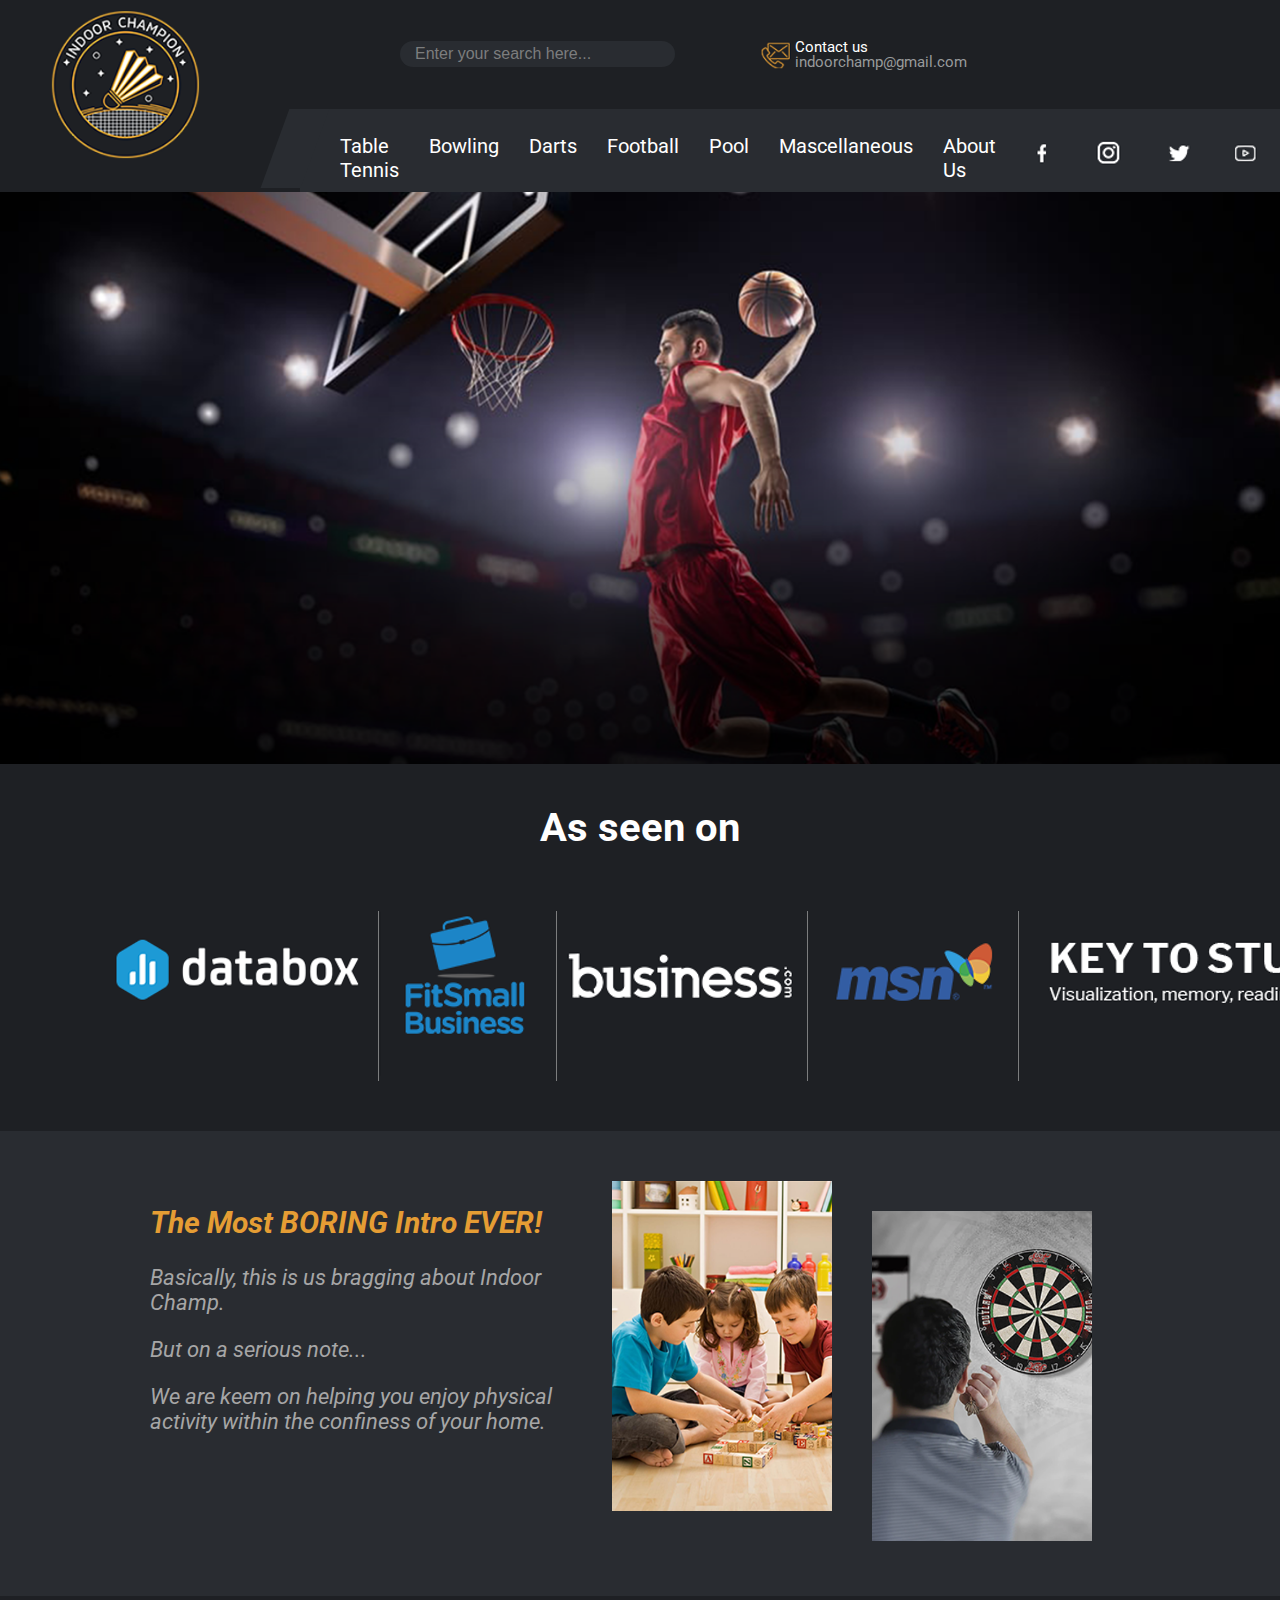
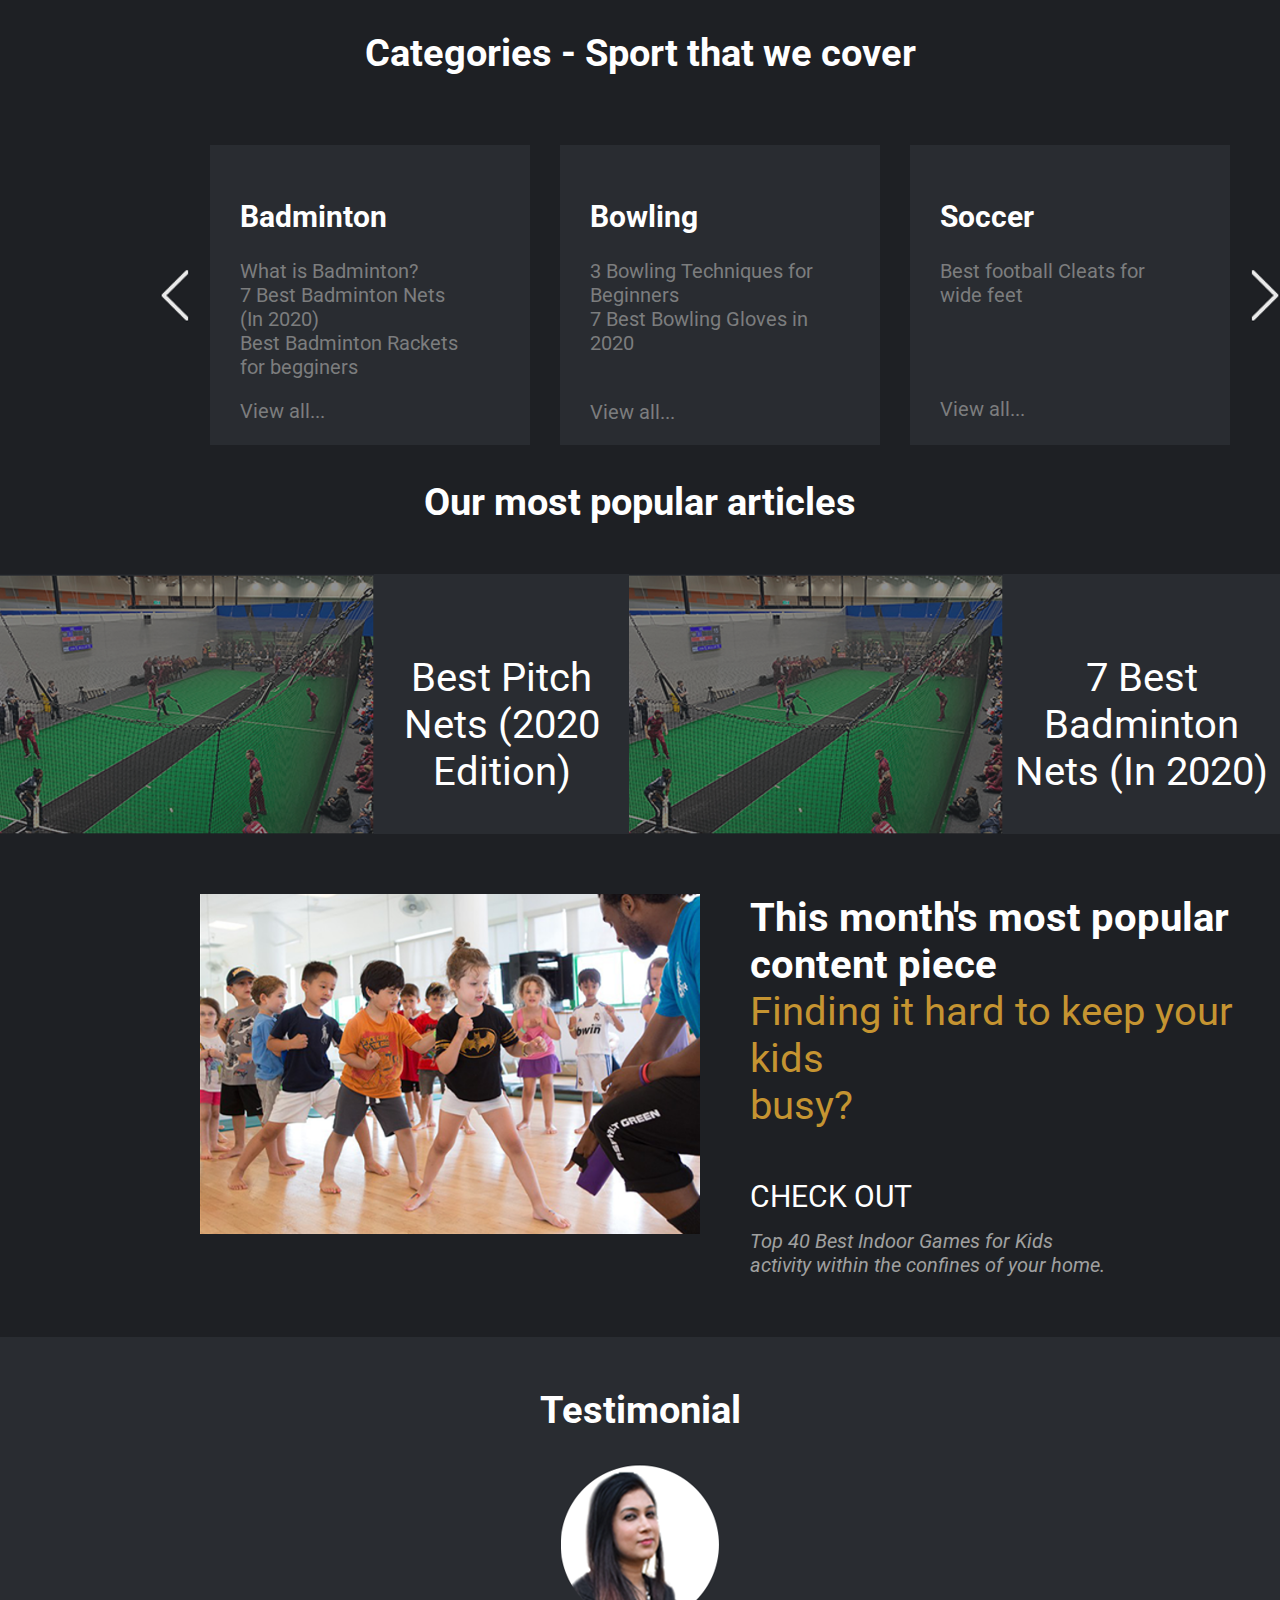
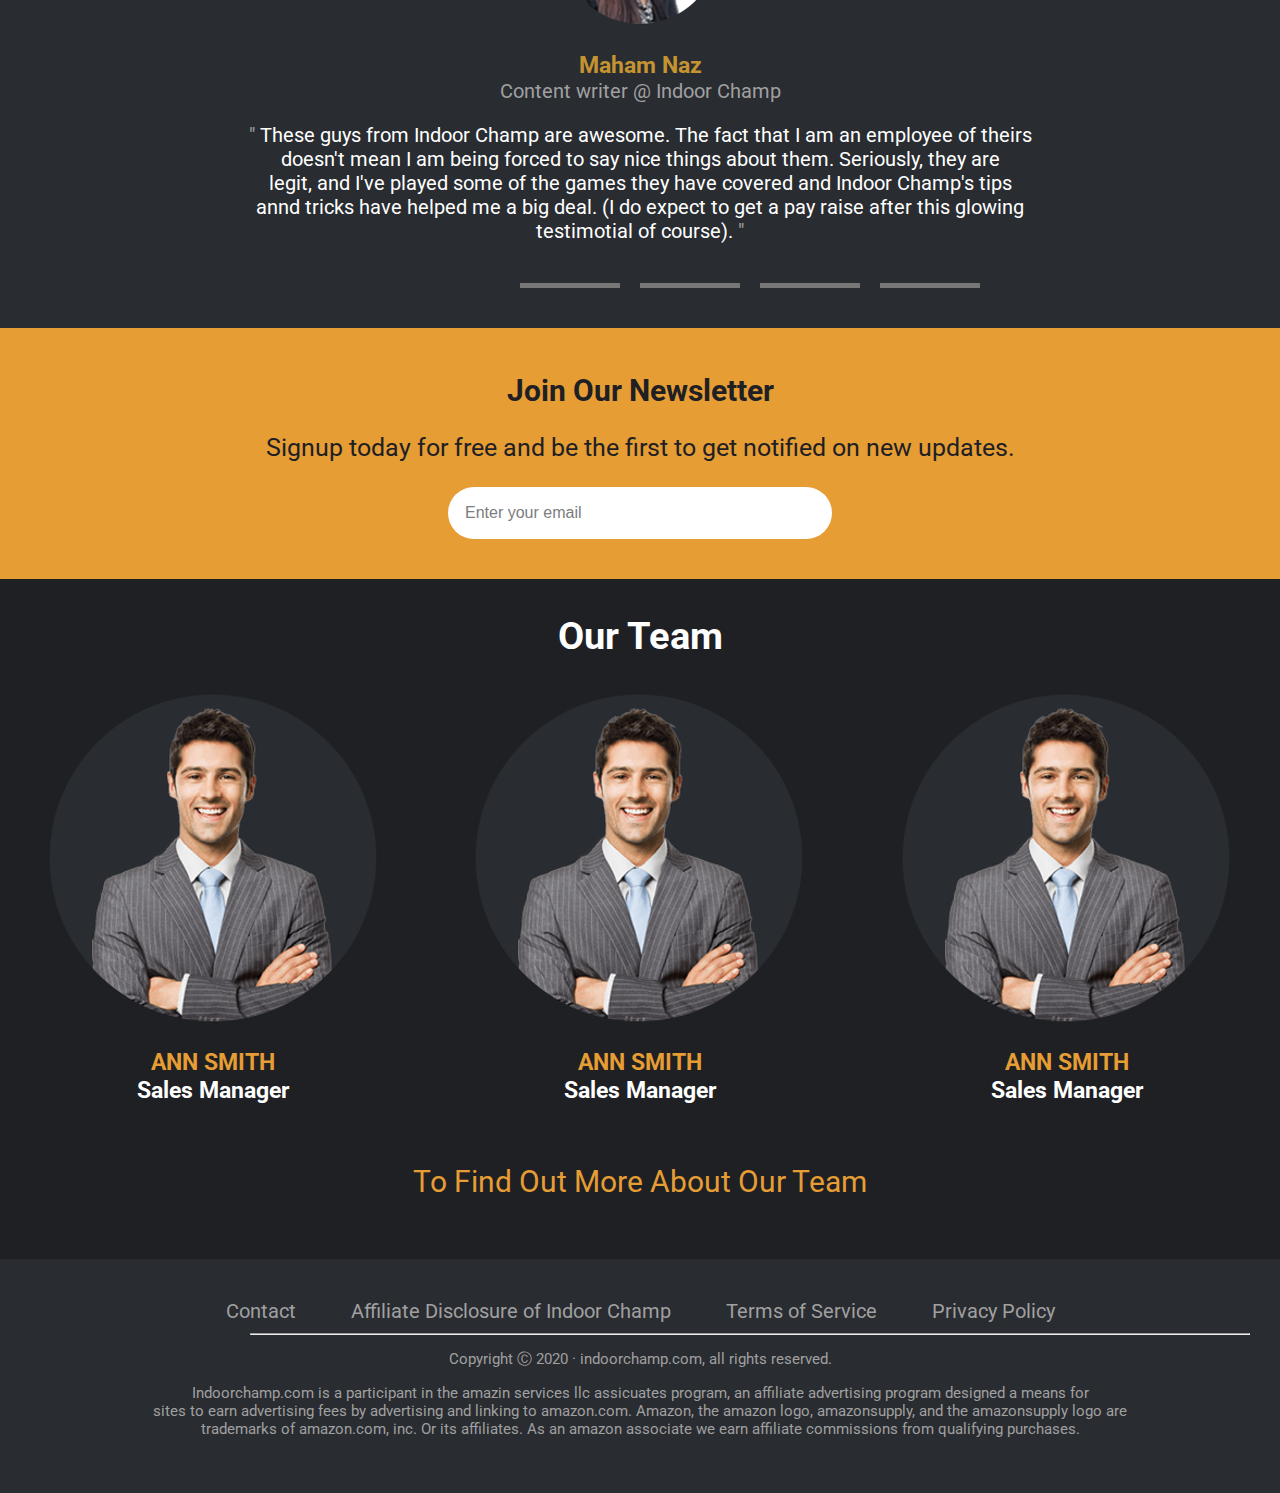
==== index.html @ b01d9722 "update" ====
<!DOCTYPE html>
<html lang="en">

<head>
    <meta charset="UTF-8">
    <meta http-equiv="X-UA-Compatible" content="IE=edge">
    <meta name="viewport" content="width=device-width, initial-scale=1.0">
    <title>Indoor Champ</title>
    <link rel="stylesheet" href="assets/css/styles.css">
    <link rel="stylesheet" href="assets/css/fonts.css">

</head>

<body>
    <header>
        <div class="page_start">
            <img class="Logo" src="assets/images/IndoorChampion.png" alt="logo" >
            <div class="d7">
                <form>
                    <input type="text" placeholder="Enter your search here..." class="colortext">
                </form>
            </div>
            <div class="contact">
                <img class="contact__icon" src="assets/images/contact_us.png" alt="contact_icon">
                <div class="contact__block">
                    <p class="contact__heading">Contact us</p>
                    <a href="mailto:indoorchamps@gmail.com" class="contact__link">indoorchamp@gmail.com</a>
                </div>
            </div>
        </div>


        <nav class="navbar">
            <ul>
                <li><a href="#">Table Tennis</a></li>
                <li><a href="#">Bowling</a></li>
                <li><a href="#">Darts</a></li>
                <li><a href="#">Football</a></li>
                <li><a href="#">Pool</a></li>
                <li><a href="#">Mascellaneous</a></li>
                <li><a href="#">About Us</a></li>
                <li><a href="#" target="_blank"><img src="assets/images/facebook.png" alt="facebook"></a></li>
                <li><a href="#" target="_blank"><img src="assets/images/instagram.png" alt="instagram" ></a></li>
                <li><a href="#" target="_blank"><img src="assets/images/twitter.png" alt="twitter"></a></li>
                <li><a href="#" target="_blank"><img src="assets/images/youtube.png" alt="youtube"></a></li>
            </ul>
        </nav>




    </header>

    <img class="basketball" src="assets/images/basketball.png" alt="basketball">
    <div class="asseenon_">
        <h1>As seen on</h1>
    </div>
    <div class="company">
        <a href="#" target="_blank"><img src="assets/images/databox.png" alt="databox"></a>
        <div class="line">
            <a href="#" target="_blank"><img src="assets/images/FitSmallBusiness.png" alt="FitSmallBusiness"></a>
        </div>
        <div class="line">
            <a href="#" target="_blank"><img src="assets/images/business.png" alt="business"></a>
        </div>
        <div class="line">
            <a href="#" target="_blank"><img src="assets/images/msn.png" alt="msn"></a>
        </div>
        <div class="line">
            <a href="#" target="_blank"><img src="assets/images/KeyToStudy.png" alt="KeyToStudy"></a>
        </div>
    </div>

    <div class="intro">
        <div class="intro__leftcolumn">
            <div class="boring">
                <h2>The Most BORING Intro EVER!</h2>
            </div>
            <div class="intro__text">
                <p>Basically, this is us bragging about Indoor <br>
                    Champ.
                </p>
                <p>
                    But on a serious note...
                </p>
                <p>
                    We are keem on helping you enjoy physical <br>
                    activity within the confiness of your home.
                </p>
            </div>
        </div>
        <img class="children1" src="assets/images/children.png" alt="children1">
        <div class="darts">
            <img class="children2" src="assets/images/darts.png" alt="children2">
        </div>

    </div>


    <div class="asseenon">
        <h2> Categories - Sport that we cover</h2>
    </div>


    <!-- <div class="all">
        <input checked type="radio" name="respond" id="desktop">
        <article id="slider">
            <input checked type="radio" name="slider" id="switch1">
            <input type="radio" name="slider" id="switch2">
            <input type="radio" name="slider" id="switch3">

            <div id="slides">
                <div id="overflow">
                    <div class="image">
                        <article><img src="assets/images/badminton.png" alt="badminton"></article>
                        <article><img src="assets/images/bowling.png" alt="bowling"></article>
                        <article><img src="assets/images/soccer.png" alt="soccer"></article>

                    </div>
                </div>
            </div>
            <div id="controls">
                <label for="switch1"></label>
                <label for="switch2"></label>
                <label for="switch3"></label>

            </div>
            <div id="active">
                <label for="switch1"></label>
                <label for="switch2"></label>
                <label for="switch3"></label>

            </div>
        </article>
    </div> -->

<div class="blocks">
    <div class="arrow"><img src="assets/images/arrow-left.png" alt="arrow-left"></div>
    <div class="block1">
        <div class=block1name><h2>Badminton</h2></div>
        <div class="block1text"> <p>What is Badminton?<br>
           7 Best Badminton Nets <br>
           (In 2020) <br>
           Best Badminton Rackets <br>
           for begginers <br>
        </p></div>
       <div class="block1link"><a href="#"> View all...</a></div>
    </div>

    <div class="block2">
        <div class=block2name><h2>Bowling</h2></div>
        <div class="block2text"> <p>3 Bowling Techniques for<br>
           Beginners <br>
           7 Best Bowling Gloves in <br>
           2020 <br>
        </p></div>
       <div class="block2link"><a href="#"> View all...</a></div>
    </div>

    <div class="block3">
        <div class=block3name><h2>Soccer</h2></div>
        <div class="block3text"> <p>Best football Cleats for<br>
           wide feet<br>
        </p></div>
       <div class="block3link"><a href="#"> View all...</a></div>
    </div>
    <div class="arrow"><img src="assets/images/arrow-right.png" alt="arrow-right"></div>
</div>


















    <div class="asseenon1">
        <h2>Our most popular articles</h2>
    </div>


    <div class="popular__articles__pictures">
        <div class="court">
            <a href="#" target="_blank"><img src="assets/images/tenniscourt.png" alt="tenniscourt"></a>
        </div>
        <div class="box">
            <a href="#" target="_blank">Best Pitch Nets (2020 Edition)</a>
        </div>
        <div class="court">
            <a href="#" target="_blank"><img src="assets/images/tenniscourt.png" alt="tenniscourt"></a>
        </div>
        <div class="box">
            <a href="#" target="_blank">7 Best Badminton Nets (In 2020)</a>
        </div>

    </div>


    <div class="activities">
        <div class="boks">
            <img class="boks" src="assets/images/box.png" alt="box">
        </div>
        <div class="texting">
            <div class="thismonth" class="font-weight">
                <p class="margin">This month's most popular<br> content piece</p>
            </div>
            <div class="finding">
                <p class="margin">Finding it hard to keep your kids <br> busy?</p>
            </div>
            <div class="check">
                <p> CHECK OUT </p>
            </div>
            <div class="top">
                <p> Top 40 Best Indoor Games for Kids <br> activity within the confines of your home.</p>
            </div>
        </div>
    </div>


    <div class="testimonial">
        <div class="something">
            <h2>Testimonial</h2>
        </div>
        <div class="employe">
            <img src="assets/images/employe.png" alt="employe">
        </div>
        <div class="mahan">
            <h3>Maham Naz</h3>
        </div>
        <div class="content_writer">
            <p class="margin">Content writer @ Indoor Champ</p>
            <p> " <span class="colortext">These guys from Indoor Champ are awesome. The fact that I am an employee of
                    theirs <br>
                    doesn't mean I am being forced to say nice things about them. Seriously, they are <br>
                    legit, and I've played some of the games they have covered and Indoor Champ's tips <br>
                    annd tricks have helped me a big deal. (I do expect to get a pay raise after this glowing <br>
                    testimotial of course).</span> "</p>
        </div>
        <div class="horizontal" style="margin-left: 500px;">
            <div id="rectangle"> </div>
            <div id="rectangle"> </div>
            <div id="rectangle"> </div>
            <div id="rectangle"> </div>
        </div>
    </div>
    </div>

    <div class="form_join">
        <div class="join">
            <h2>Join Our Newsletter</h2>
        </div>
        <div class="text_join">
            <p>Signup today for free and be the first to get notified on new updates.</p>
        </div>
        <div class="d8">
            <form>
                <input type="text" placeholder="Enter your email">
            </form>
        </div>
    </div>


    <div class="asseenon">
        <h2>Our Team</h2>
    </div>



    <div class="managers">
        <div class=manager1>
            <img src="assets/images/Manager.png" alt="manager">
            <div class="text_manager">
                <h3>ANN SMITH</h3>
            </div>
            <h3><span class="colortext">Sales Manager</span></h3>
        </div>
        <div class=manager2>
            <img src="assets/images/Manager.png" alt="manager">
            <div class="text_manager">
                <h3>ANN SMITH</h3>
            </div>
            <h3><span class="colortext">Sales Manager</span></h3>
        </div>
        <div class=manager3>
            <img src="assets/images/Manager.png" alt="manager">
            <div class="text_manager">
                <h3>ANN SMITH</h3>
            </div>
            <h3><span class="colortext">Sales Manager</span></h3>
        </div>
    </div>

    <div class="findout">
        <p>To Find Out More About Our Team</p>
    </div>


    <div class="footer">
 
        <div class="links1">
            <a href="#" target="_blank">Contact</a>
            <a href="#" target="_blank">Affiliate Disclosure of Indoor Champ</a>
            <a href="#" target="_blank">Terms of Service</a>
            <a href="#" target="_blank">Privacy Policy</a>
        </div>
        <div class="hr">
            <hr>
        </div>
        <div class="copyright">
            <p>Copyright Ⓒ 2020 · indoorchamp.com, all rights reserved.</p>
  
            <p> Indoorchamp.com is a participant in the amazin services llc assicuates program, an affiliate advertising
                program designed a means for <br>
                sites to earn advertising fees by advertising and linking to amazon.com. Amazon, the amazon logo,
                amazonsupply, and the amazonsupply logo are <br>
                trademarks of amazon.com, inc. Or its affiliates. As an amazon associate we earn affiliate commissions
                from qualifying purchases.
     
        </div>
    </div>

    <script>
// $(document).ready(function(){
//   $(".categories-slider").owlCarousel({
//       items:3
//   });
//   $(".testimonials").owlCarousel({
//       items: 1
//   });
// });
    </script>
</body>



</html>
---- assets/css/styles.css ----
body {
    background-color: #1e2024;
}

.contact__link {
    color: #989a9b;
    text-decoration: none;
    }

a {
        color: #fff;
        text-decoration: none;
        }

.Logo {
    margin-left: 50px;
    margin-top: 10px;
    width: 150px;
}

.navbar {
    background: #292c31;
    margin-bottom: 0px;
    margin-top: -50px;
    margin-left: 300px; 
    padding-left: 30px;
    }


    .navbar::before {
        content: "";
        width: 40px;
        height: 78.8px;
        position: absolute;
        background: #292c31;
        transform: skew(-20deg);
        margin-left: -55px;
    }



.navbar a {
    padding: 10px;
    display: block;
    padding-top: 25px;
    transition: .3s linear;
    padding-left: 10px;
    padding-right: 10px;
}

.navbar ul {
list-style: none;
    margin: 0;
    padding: 0;
    display: flex;
    padding: 0 20px;
    padding-left: 0;
    padding: 0px;
    border: 0;
}

.navbar ul li {
    margin-right: 10px;
    display: flex;

} 

.navbar ul a:hover {
    background:#c59431;
}

navbar ul li:last-child {
    margin-right: 0;
}

.page_start {
    display: flex;

}

.contact__heading {
    color: #fff;
    margin-top: auto;
}

.contact {
    display: flex;
    justify-content: left;
    align-items: center;
    margin-top: -50px;
    margin-left: 50px;
}

.contact__icon {
    width: 40px;
}

.contact__block {
    line-height: 0; 
    font-size: 15px;
}

.d7 {
margin-top: 40px;
margin-left: 200px;
}

.d7 form {  
  width: auto;
  float: right;
  margin-right: 30px;
}
.d7 input {
  width: 250px;
  padding-left: 15px;
  border-radius: 42px; 
  background: #292c31; 
  position: relative;
  transition: .3s linear;
 } 

.basketball {
    width: 100%;
    margin-top: 0px;
}

::placeholder { 
    color: #7c7d7e;
    opacity: 1; 
  }
  
  :-ms-input-placeholder { 
    color: #7c7d7e;
  }
  
.asseenon {
    color: #fff;
    text-align: center;
    margin-top: 35px;
    margin-bottom: 35px;
    font-size: 25px;
}


.asseenon_ {
    color: #fff;
    text-align: center;
    margin-top: 35px;
    margin-bottom: 30px;
    padding-bottom: 30px;

}

.asseenon1 {

    color: #fff;
    text-align: center;
    margin-top: 35px;
    margin-bottom: 50px;
    font-size: 25px;
}


.company {
    display: flex;
    margin-left: 110px;
    margin-bottom: 50px;
}

.line {
    border-left:1px solid #7c7d7e;
    padding-left:1px;
}

.boring {
    color: #e59d34;
    margin-left: 150px;
    padding-top: 50px;

}

.intro {
    background-color: #292c31;
    display:flex;
}

.darts1 {
    display: flex;
}

.intro__text {
    margin-left: 150px;
    color: #a6a6a6;
    padding-bottom: 50px; 
    font-size: 22px;
}

.children1 {
    width: 220px;
    margin-left: 60px;
    padding-top: 50px;
    height: 330px;
}

.children2 {
    width: 220px;
    margin-left: 40px;
    padding-top: 80px;
    height: 330px;
    margin-bottom: 50px;
}

.arrow {
    width: 30px;
    height: 50px;
    margin-top: 125px;
}



.blocks {
    display: flex;
    margin-left: 160px;
    margin-top: 70px;
}

.block1 {
    background: #292c31;
    width: 300px;
    height: 250px;
    padding-top: 30px;
    padding-left: 30px;
    padding-bottom: 20px;
    margin-left: 20px;
}

.block1name {
    color: #fff;
}

.block1text {
    color:#7c7d7e;
}

.block1link a {
    color:#7c7d7e;
    transition: .3s linear;
}

.block1link a:hover {
    opacity: 0.9;
    color:#c59431;
}


.block2 {
    background: #292c31;
    width: 300px;
    height: 250px;
    padding-top: 30px;
    padding-left: 30px;
    padding-bottom: 20px;
    margin-left: 30px;
}

.block2name {
    color: #fff;
}

.block2text {
    color:#7c7d7e;
    padding-bottom: 25px;
}

.block2link a {
    color:#7c7d7e;
    transition: .3s linear;
}

.block2link a:hover {
    opacity: 0.9;
    color:#c59431;
}


.block3 {
    background: #292c31;
    width: 300px;
    height: 250px;
    padding-top: 30px;
    padding-left: 30px;
    padding-bottom: 20px;
    margin-left: 30px;
    margin-right: 20px;

}

.block3name {
    color: #fff;
}

.block3text {
    color:#7c7d7e;
    padding-bottom: 70px;

}

.block3link a {
    color:#7c7d7e;
    transition: .3s linear;
}

.block3link a:hover {
    opacity: 0.9;
    color:#c59431;
}


.popular__articles {
    width: 300px;
}

.box {
    background-color: #292c31;
    font-size: 40px;
    color: #fff;
    text-align: center;
    width: auto;
    height: auto;
    padding-top: 80px;
    transition: opacity 0.2s ease-out;
}

.box:hover {
    opacity: 0.9;
}

.popular__articles__pictures {
    display: flex;
    width: auto;
    margin-bottom: 60px;
}

.court {
    width: 380px;
    height: 260px;
    transition: opacity 0.2s ease-out;
}

.court:hover {
    opacity: 0.9;
}


.boks {
    width: 500px;
    margin-left: 100px;
}

.thismonth {
    color: #fff;
    font-weight: 700;
    font-size: 40px;

}

.finding {
    color:#c59431 ; 
    font-weight: 400;
    font-size: 40px;
    margin-top: 0px;
    margin-bottom: 0px;
}

.check {
    color: #fff;
    font-size: 30px;
    padding-top: 20px;
}

.top {
    font-size: 20px;
    color: #a0a0a0;
    font-style: italic;
    margin-top: -15px;
}

.activities {
    display: flex;
    margin-top: 0px;
    margin-bottom: 40px;
}

.texting {
    margin-left: 150px;
}

.testimonial {
    background: #292c31;
    text-align: center;
    padding-top: 20px;
}
.something {
    color: #fff;
text-align: center;
font-size: 25px;

}


.employe {
    display: block;


}


.mahan {
    color:#c59431 ; 
    text-align: center;
    margin-top: 20px;
}

.content_writer {
    font-size: 20px;
    color: #a0a0a0;
    text-align: center;
}

#rectangle {
    width: 100px;
    height: 5px;
    background:#777;
    margin-left: 20px;
    margin-bottom: 40px;
    margin-top: 20px;
}

.horizontal {
    display: flex;

}

.colortext {
    color: fff;
}

.form_join {
    background:#e59d34 ;
    padding-top: 20px;
    padding-bottom: 40px;
}

.join {
    text-align: center;
    color:#1e2024;
}

.text_join {
    text-align: center;
    color:#1e2024;
    font-size: 25px;
    font-weight: 400;
}

 
.d8 form {  
      width: auto;
      text-align: center;
    }

.d8 input {
        width: 350px;
        padding-left: 15px;
        border-radius: 42px; 
        position: relative;
        transition: .3s linear;
        padding: 17px;
       } 

body {
    margin: 0;
}

.manager1 {
    text-align: center;
    display: block;
    margin: 0 auto;

}

.manager2 {
    text-align: center;
    display: block;
    margin: 0 auto;

}

.manager3 {
    text-align: center;
    display: block;
    margin: 0 auto;
}

.text_manager {

    color:#e59d34;
    margin-top: 20px;

}   

h1 {
    margin-top: 0;
    margin-bottom: 0;
}

h3 {
    margin-top: 0;
    margin-bottom: 0;
}

.managers {
    display: flex;
    text-align: center;
}

.findout {
    font-size: 30px;
    Text-align: center;
    color:#e59d34;
    padding-top: 30px;
    padding-bottom: 30px;
 
}

.footer {
    background-color: #292c31;
    text-align: center;
    padding-top: 40px;
    padding-bottom: 40px;
}

.links1 a {
    color: #a0a0a0;
    text-align: center;
    margin: 25px;

}

.hr {
color: #a0a0a0;

}

.links1 a:hover {
    color:#c59431;
}

.copyright {
    color:#a0a0a0; 
    text-align: center;
    font-size: 15px;
}

 body {
            background: #1e2024;
        }

        .colortext {

            color: #fff;
        }

        .font-weight {
            font-weight: 700px;
        }

        form {
            width: 400px;
            margin-top: 0px;
        }

        input {
            padding: 4px 10px;
            border: 0;
            font-size: 16px;
        }

        .margin {
            margin-bottom: 0px;
            margin-top: 0px;
        }

        .search {
            width: 45%;
        }

        .submit {
            width: 70px;
            background-color: #1c87c9;
            color: #ffffff;
        }

        .colortext {
            color: #fff;
        }

        .hr {
            width: 1000px;
            margin-left: 250px;
        }
---- assets/css/fonts.css ----
@import url('https://fonts.googleapis.com/css2?family=Roboto:ital,wght@0,400;0,500;0,700;1,300&display=swap');

body {
    font: normal 20px 'Roboto', sans-serif;
}

.intro__leftcolumn {
    font-style: italic;
}
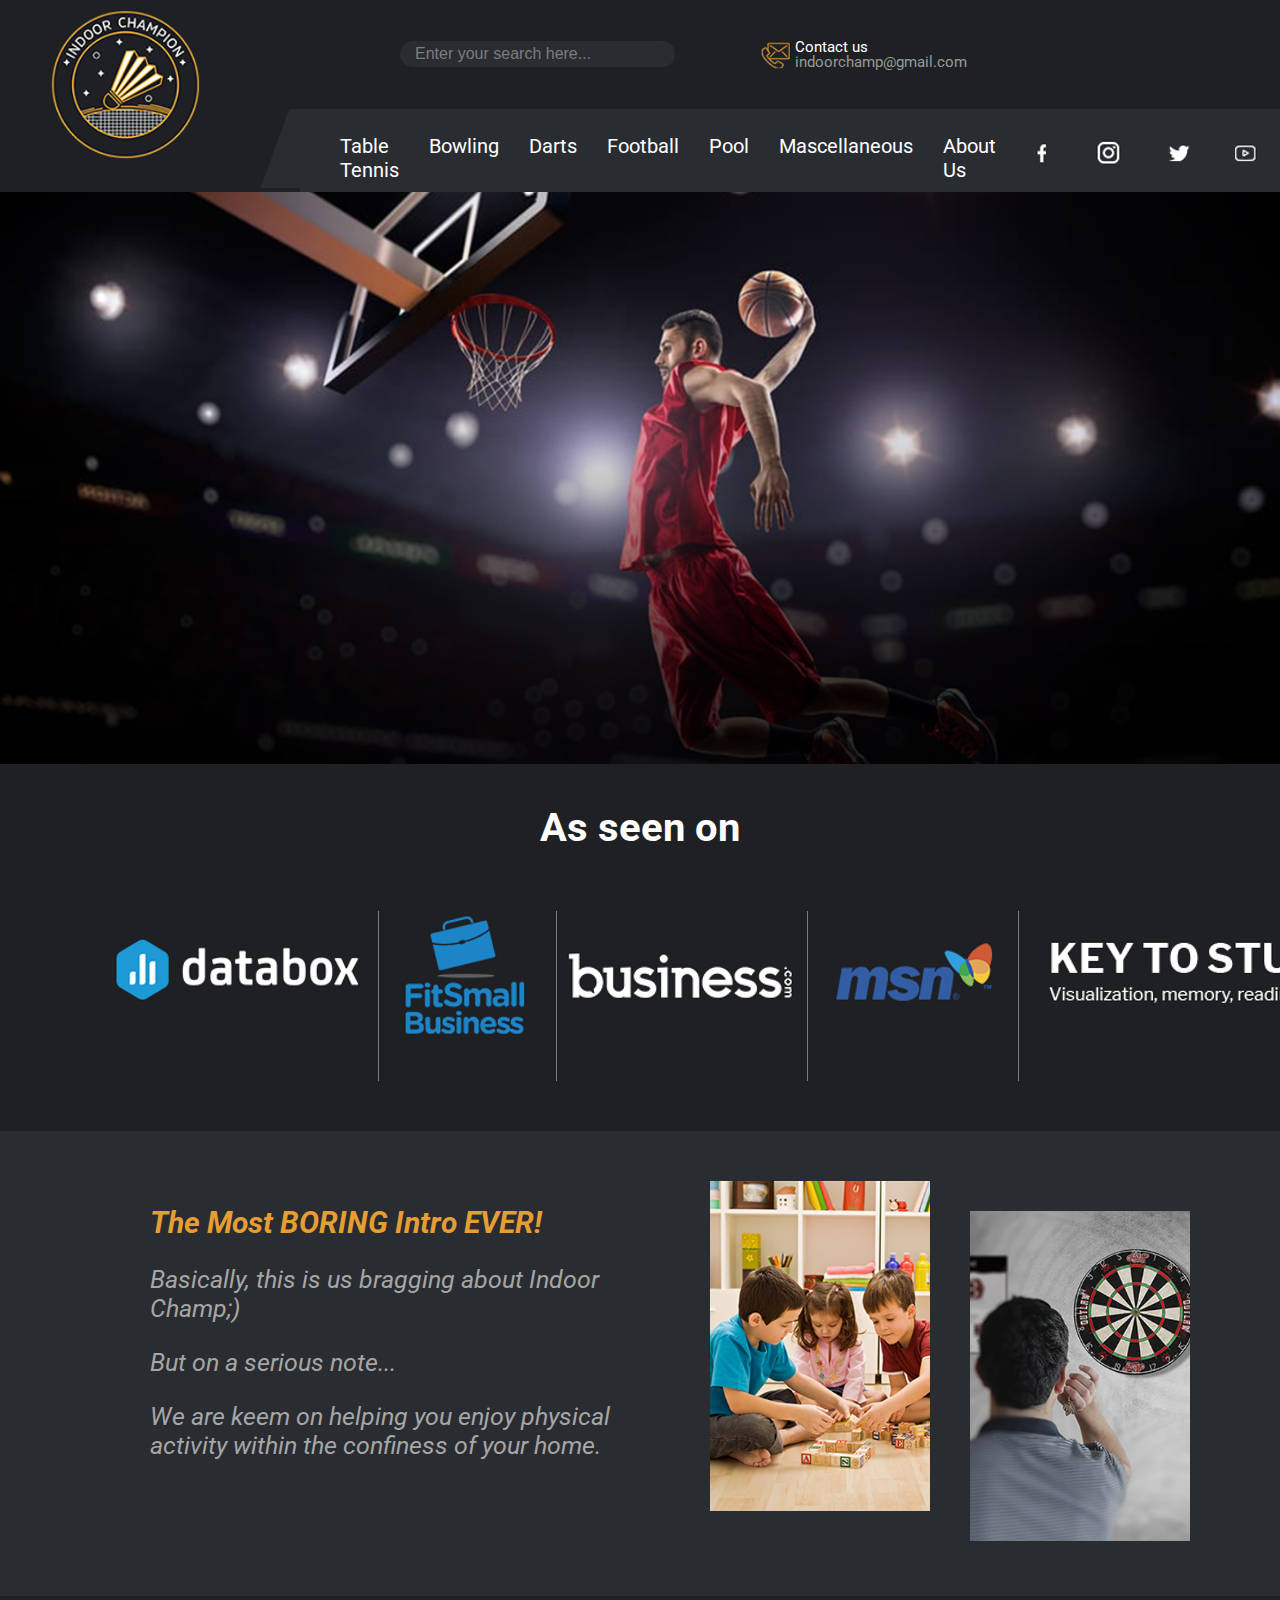
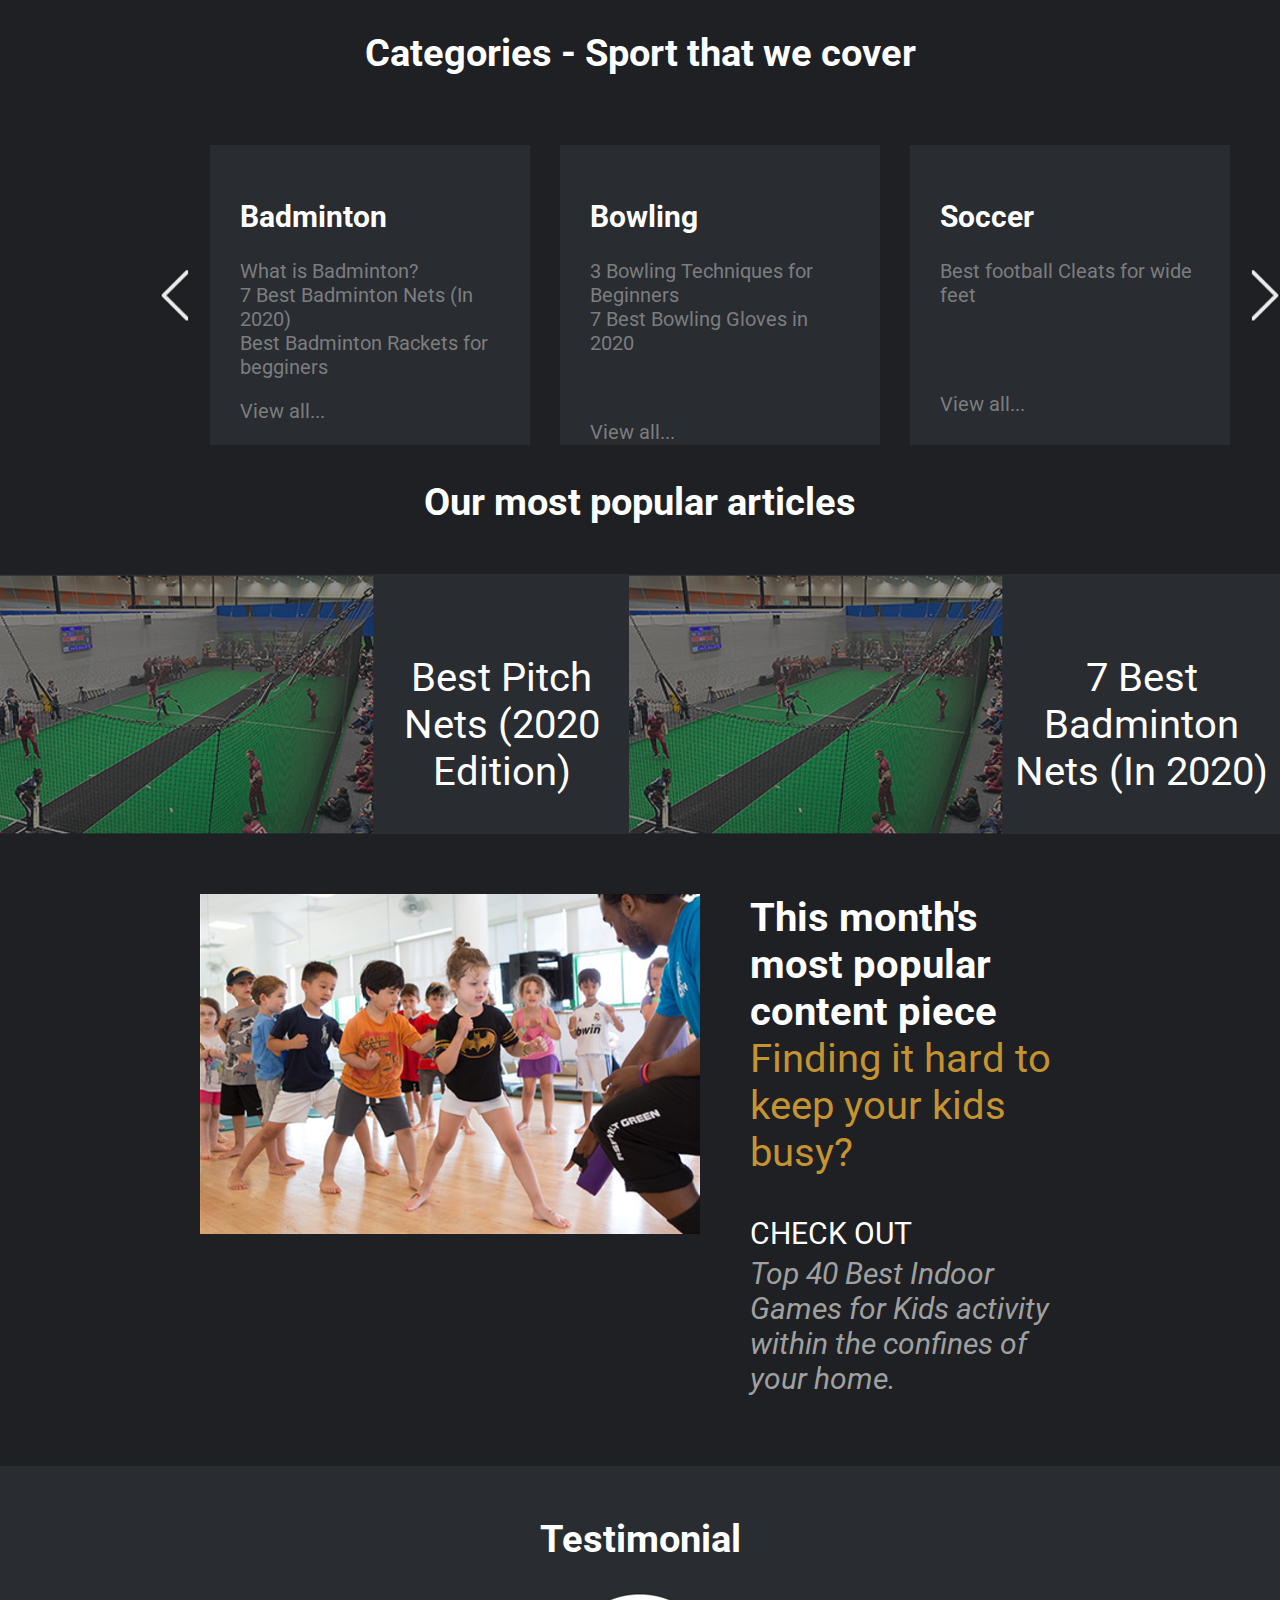
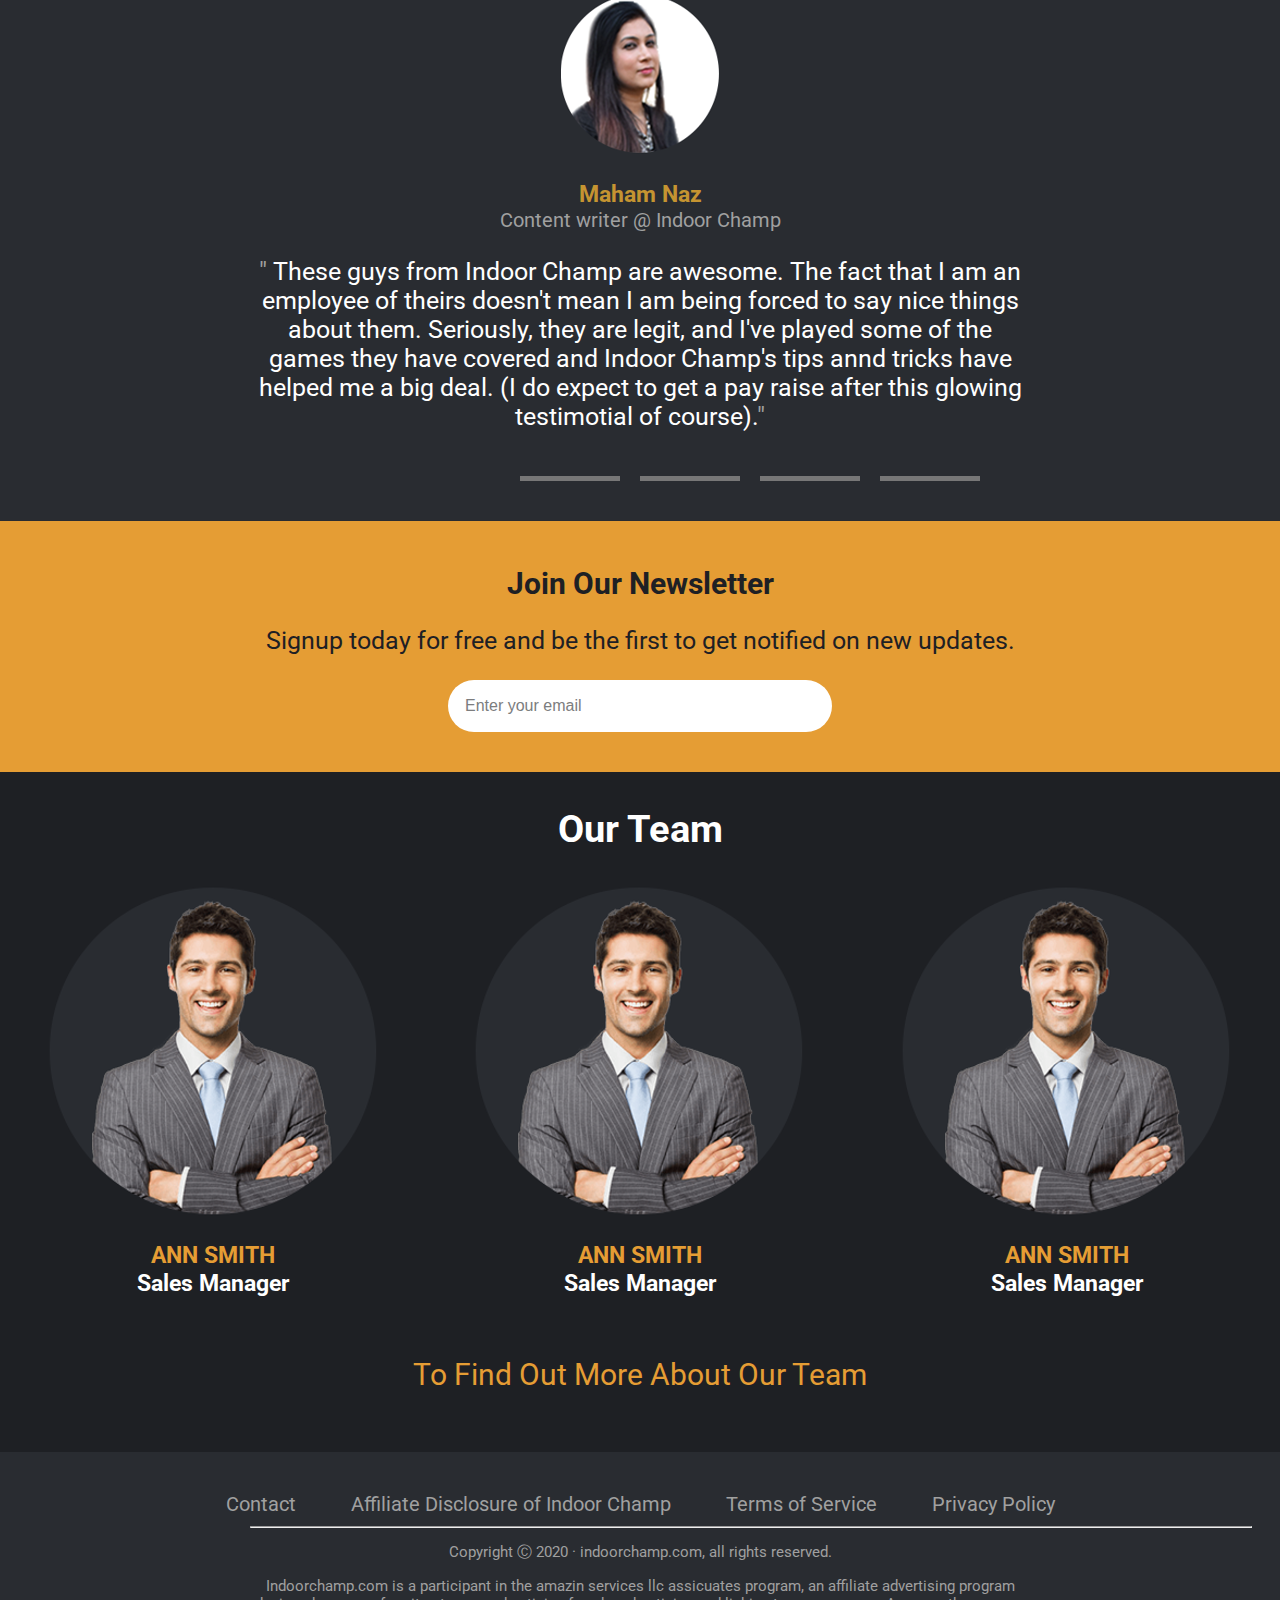
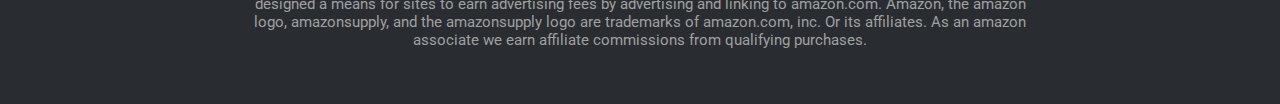
==== commit a27580f2: "UPDATE2" ====
--- a/index.html
+++ b/index.html
@@ -6,15 +6,15 @@
     <meta http-equiv="X-UA-Compatible" content="IE=edge">
     <meta name="viewport" content="width=device-width, initial-scale=1.0">
     <title>Indoor Champ</title>
+    <link rel="stylesheet" href="assets/css/fonts.css">
     <link rel="stylesheet" href="assets/css/styles.css">
-    <link rel="stylesheet" href="assets/css/fonts.css">
 
 </head>
 
 <body>
     <header>
         <div class="page_start">
-            <img class="Logo" src="assets/images/IndoorChampion.png" alt="logo" >
+            <img class="Logo" src="assets/images/IndoorChampion.png" alt="Indoorchamp logo" >
             <div class="d7">
                 <form>
                     <input type="text" placeholder="Enter your search here..." class="colortext">
@@ -47,12 +47,10 @@
         </nav>
 
 
-
-
     </header>
 
-    <img class="basketball" src="assets/images/basketball.png" alt="basketball">
-    <div class="asseenon_">
+    <img class="main_image" src="assets/images/basketball.png" alt="basketball">
+    <div class="section_1">
         <h1>As seen on</h1>
     </div>
     <div class="company">
@@ -77,14 +75,14 @@
                 <h2>The Most BORING Intro EVER!</h2>
             </div>
             <div class="intro__text">
-                <p>Basically, this is us bragging about Indoor <br>
-                    Champ.
+                <p>Basically, this is us bragging about Indoor 
+                    Champ;)
                 </p>
                 <p>
                     But on a serious note...
                 </p>
                 <p>
-                    We are keem on helping you enjoy physical <br>
+                    We are keem on helping you enjoy physical 
                     activity within the confiness of your home.
                 </p>
             </div>
@@ -97,7 +95,7 @@
     </div>
 
 
-    <div class="asseenon">
+    <div class="section_2">
         <h2> Categories - Sport that we cover</h2>
     </div>
 
@@ -138,53 +136,46 @@
     <div class="arrow"><img src="assets/images/arrow-left.png" alt="arrow-left"></div>
     <div class="block1">
         <div class=block1name><h2>Badminton</h2></div>
-        <div class="block1text"> <p>What is Badminton?<br>
-           7 Best Badminton Nets <br>
-           (In 2020) <br>
-           Best Badminton Rackets <br>
-           for begginers <br>
-        </p></div>
+        <div class="block1text"> 
+            <ul>
+           <li><a href="#">What is Badminton?</a></li>
+           <li><a href="#">7 Best Badminton Nets 
+            (In 2020)</a></li>
+            <li><a href="#">Best Badminton Rackets 
+            for begginers</a></li>
+           </ul>
+       </div>
        <div class="block1link"><a href="#"> View all...</a></div>
     </div>
 
     <div class="block2">
         <div class=block2name><h2>Bowling</h2></div>
-        <div class="block2text"> <p>3 Bowling Techniques for<br>
-           Beginners <br>
-           7 Best Bowling Gloves in <br>
-           2020 <br>
-        </p></div>
+        <div class="block2text"> 
+            <ul>
+            <li><a href="#">3 Bowling Techniques for
+            Beginners</a></li>
+            <li><a href="#">7 Best Bowling Gloves in 
+            2020</a></li>
+            </ul>
+        </div>
        <div class="block2link"><a href="#"> View all...</a></div>
     </div>
 
     <div class="block3">
         <div class=block3name><h2>Soccer</h2></div>
-        <div class="block3text"> <p>Best football Cleats for<br>
-           wide feet<br>
-        </p></div>
+        <div class="block3text"> 
+        <ul>
+        <li><a href="#">Best football Cleats for
+        wide feet</a></li>
+        </ul>
+        </div>
        <div class="block3link"><a href="#"> View all...</a></div>
     </div>
     <div class="arrow"><img src="assets/images/arrow-right.png" alt="arrow-right"></div>
 </div>
 
 
-
-
-
-
-
-
-
-
-
-
-
-
-
-
-
-
-    <div class="asseenon1">
+    <div class="section_3">
         <h2>Our most popular articles</h2>
     </div>
 
@@ -212,16 +203,16 @@
         </div>
         <div class="texting">
             <div class="thismonth" class="font-weight">
-                <p class="margin">This month's most popular<br> content piece</p>
+                <p class="margin">This month's most popular content piece</p>
             </div>
             <div class="finding">
-                <p class="margin">Finding it hard to keep your kids <br> busy?</p>
+                <p class="margin">Finding it hard to keep your kids busy?</p>
             </div>
             <div class="check">
                 <p> CHECK OUT </p>
             </div>
             <div class="top">
-                <p> Top 40 Best Indoor Games for Kids <br> activity within the confines of your home.</p>
+                <p> Top 40 Best Indoor Games for Kids activity within the confines of your home.</p>
             </div>
         </div>
     </div>
@@ -239,18 +230,20 @@
         </div>
         <div class="content_writer">
             <p class="margin">Content writer @ Indoor Champ</p>
+            <div class="content_writer1">
             <p> " <span class="colortext">These guys from Indoor Champ are awesome. The fact that I am an employee of
-                    theirs <br>
-                    doesn't mean I am being forced to say nice things about them. Seriously, they are <br>
-                    legit, and I've played some of the games they have covered and Indoor Champ's tips <br>
-                    annd tricks have helped me a big deal. (I do expect to get a pay raise after this glowing <br>
-                    testimotial of course).</span> "</p>
+                    theirs 
+                    doesn't mean I am being forced to say nice things about them. Seriously, they are 
+                    legit, and I've played some of the games they have covered and Indoor Champ's tips 
+                    annd tricks have helped me a big deal. (I do expect to get a pay raise after this glowing
+                    testimotial of course).</span>"</p>
+                </div>
         </div>
         <div class="horizontal" style="margin-left: 500px;">
-            <div id="rectangle"> </div>
-            <div id="rectangle"> </div>
-            <div id="rectangle"> </div>
-            <div id="rectangle"> </div>
+            <div class="rectangle"> </div>
+            <div class="rectangle"> </div>
+            <div class="rectangle"> </div>
+            <div class="rectangle"> </div>
         </div>
     </div>
     </div>
@@ -270,11 +263,9 @@
     </div>
 
 
-    <div class="asseenon">
+    <div class="section_2">
         <h2>Our Team</h2>
     </div>
-
-
 
     <div class="managers">
         <div class=manager1>
@@ -308,24 +299,22 @@
     <div class="footer">
  
         <div class="links1">
-            <a href="#" target="_blank">Contact</a>
-            <a href="#" target="_blank">Affiliate Disclosure of Indoor Champ</a>
-            <a href="#" target="_blank">Terms of Service</a>
-            <a href="#" target="_blank">Privacy Policy</a>
-        </div>
-        <div class="hr">
-            <hr>
-        </div>
+            <a href="#">Contact</a>
+            <a href="#">Affiliate Disclosure of Indoor Champ</a>
+            <a href="#">Terms of Service</a>
+            <a href="#">Privacy Policy</a>
+        </div>
+            <hr class="hr">
         <div class="copyright">
             <p>Copyright Ⓒ 2020 · indoorchamp.com, all rights reserved.</p>
-  
+            <div class="down">
             <p> Indoorchamp.com is a participant in the amazin services llc assicuates program, an affiliate advertising
-                program designed a means for <br>
+                program designed a means for 
                 sites to earn advertising fees by advertising and linking to amazon.com. Amazon, the amazon logo,
-                amazonsupply, and the amazonsupply logo are <br>
+                amazonsupply, and the amazonsupply logo are 
                 trademarks of amazon.com, inc. Or its affiliates. As an amazon associate we earn affiliate commissions
-                from qualifying purchases.
-     
+                from qualifying purchases. </p>
+            </div>
         </div>
     </div>
 
--- a/assets/css/styles.css
+++ b/assets/css/styles.css
@@ -119,7 +119,7 @@
   transition: .3s linear;
  } 
 
-.basketball {
+.main_image {
     width: 100%;
     margin-top: 0px;
 }
@@ -133,7 +133,7 @@
     color: #7c7d7e;
   }
   
-.asseenon {
+.section_2 {
     color: #fff;
     text-align: center;
     margin-top: 35px;
@@ -142,7 +142,7 @@
 }
 
 
-.asseenon_ {
+.section_1 {
     color: #fff;
     text-align: center;
     margin-top: 35px;
@@ -151,7 +151,7 @@
 
 }
 
-.asseenon1 {
+.section_3 {
 
     color: #fff;
     text-align: center;
@@ -192,7 +192,8 @@
     margin-left: 150px;
     color: #a6a6a6;
     padding-bottom: 50px; 
-    font-size: 22px;
+    font-size: 25px;
+    width: 500px;
 }
 
 .children1 {
@@ -238,9 +239,23 @@
     color: #fff;
 }
 
-.block1text {
+.block1text a{
     color:#7c7d7e;
-}
+    transition: .3s linear;
+}
+
+.block1text ul{
+list-style-type: none;
+padding-left: 0;
+padding-right: 30px;
+}
+
+.block1text a:hover {
+    opacity: 0.9;
+    color:#c59431;
+}
+
+
 
 .block1link a {
     color:#7c7d7e;
@@ -267,10 +282,24 @@
     color: #fff;
 }
 
-.block2text {
+.block2text a{
     color:#7c7d7e;
     padding-bottom: 25px;
-}
+    transition: .3s linear;
+}
+
+.block2text a:hover {
+    opacity: 0.9;
+    color:#c59431;
+}
+
+
+.block2text ul{
+    list-style-type: none;
+    padding-left: 0;
+    padding-right: 30px;
+    padding-bottom: 45px;
+    }
 
 .block2link a {
     color:#7c7d7e;
@@ -299,11 +328,23 @@
     color: #fff;
 }
 
-.block3text {
+.block3text a{
     color:#7c7d7e;
     padding-bottom: 70px;
-
-}
+    transition: .3s linear;
+}
+
+
+.block3text a:hover {
+    opacity: 0.9;
+    color:#c59431;
+}
+.block3text ul{
+    list-style-type: none;
+    padding-left: 0;
+    padding-right: 30px;
+    padding-bottom: 65px;
+    }
 
 .block3link a {
     color:#7c7d7e;
@@ -375,14 +416,14 @@
 .check {
     color: #fff;
     font-size: 30px;
-    padding-top: 20px;
+    padding-top: 10px;
 }
 
 .top {
-    font-size: 20px;
+    font-size: 30px;
     color: #a0a0a0;
     font-style: italic;
-    margin-top: -15px;
+    margin-top: -25px;
 }
 
 .activities {
@@ -393,6 +434,7 @@
 
 .texting {
     margin-left: 150px;
+    padding-right: 200px;
 }
 
 .testimonial {
@@ -427,7 +469,7 @@
     text-align: center;
 }
 
-#rectangle {
+.rectangle {
     width: 100px;
     height: 5px;
     background:#777;
@@ -608,4 +650,15 @@
         .hr {
             width: 1000px;
             margin-left: 250px;
+        }
+
+        .content_writer1 {
+            padding-right: 250px;
+            padding-left: 250px;
+            font-size: 25px;
+        }
+
+        .down {
+            padding-right: 250px;
+            padding-left: 250px;
         }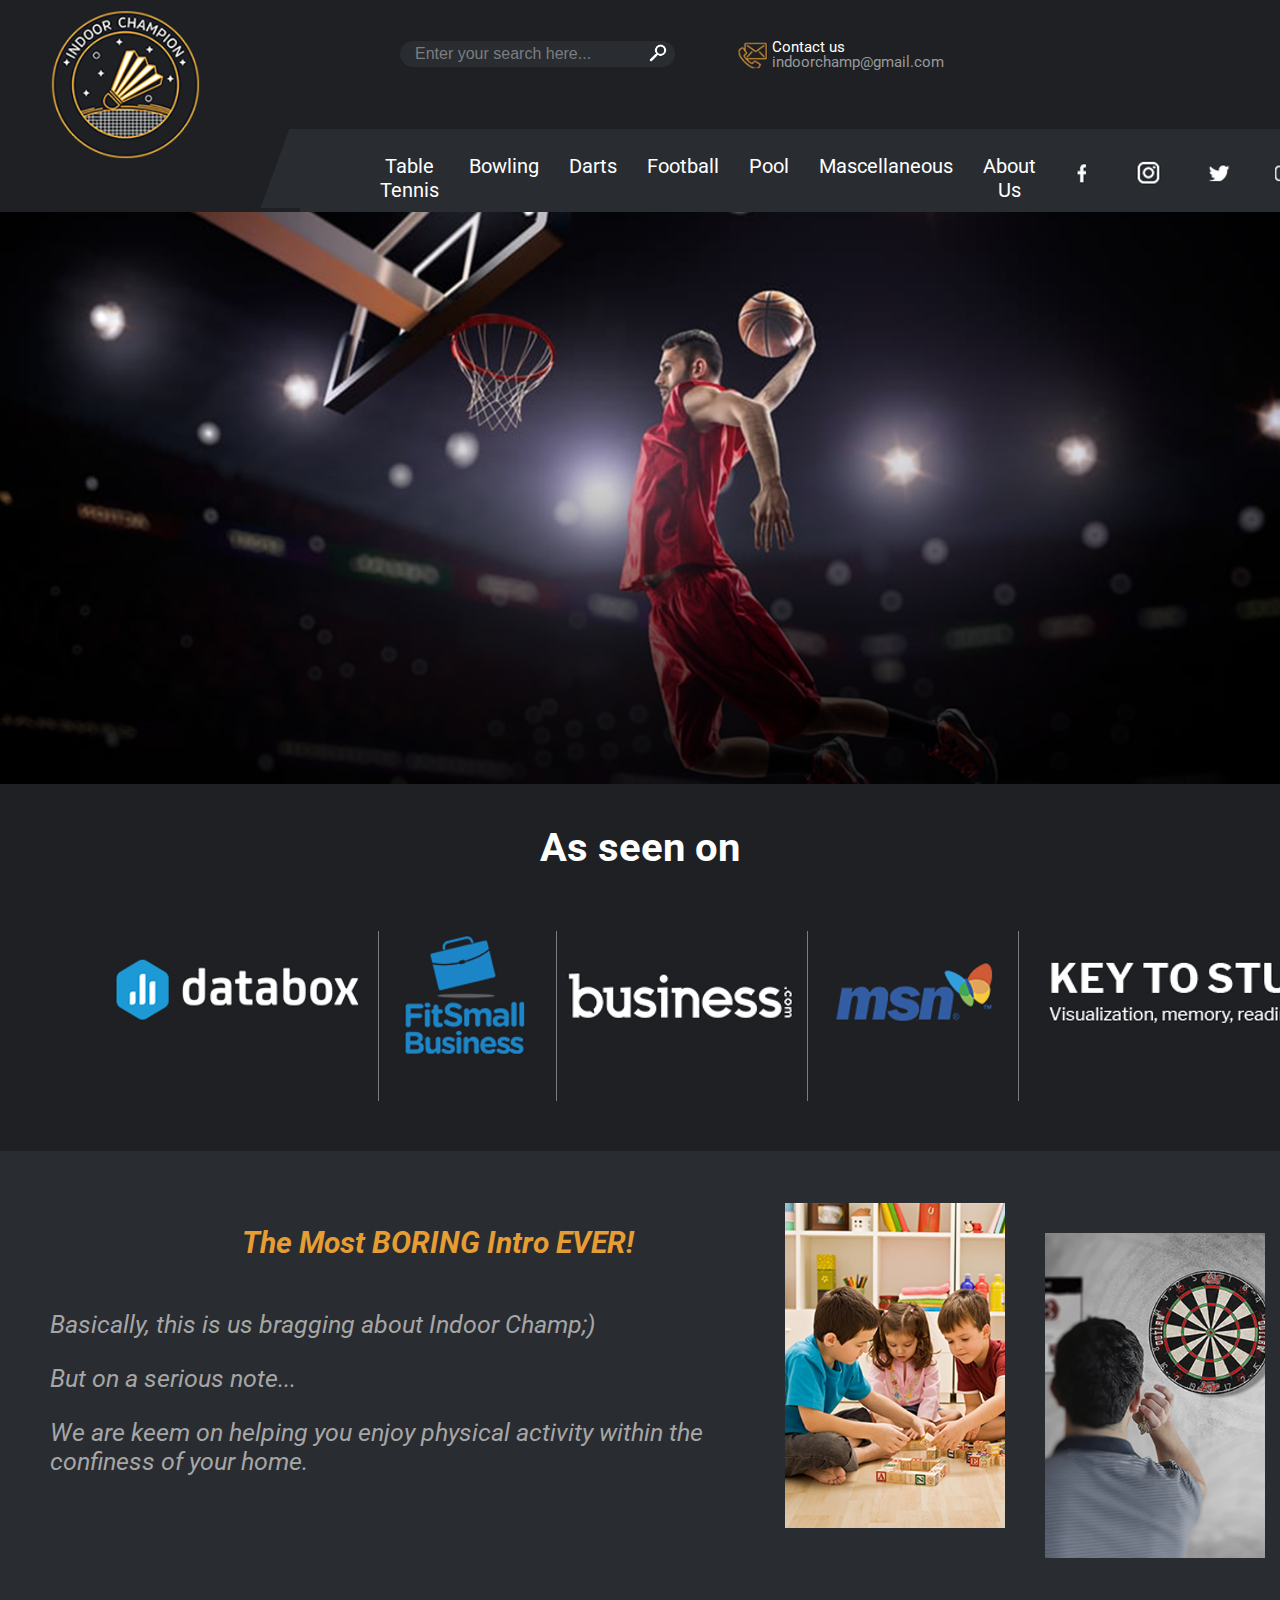
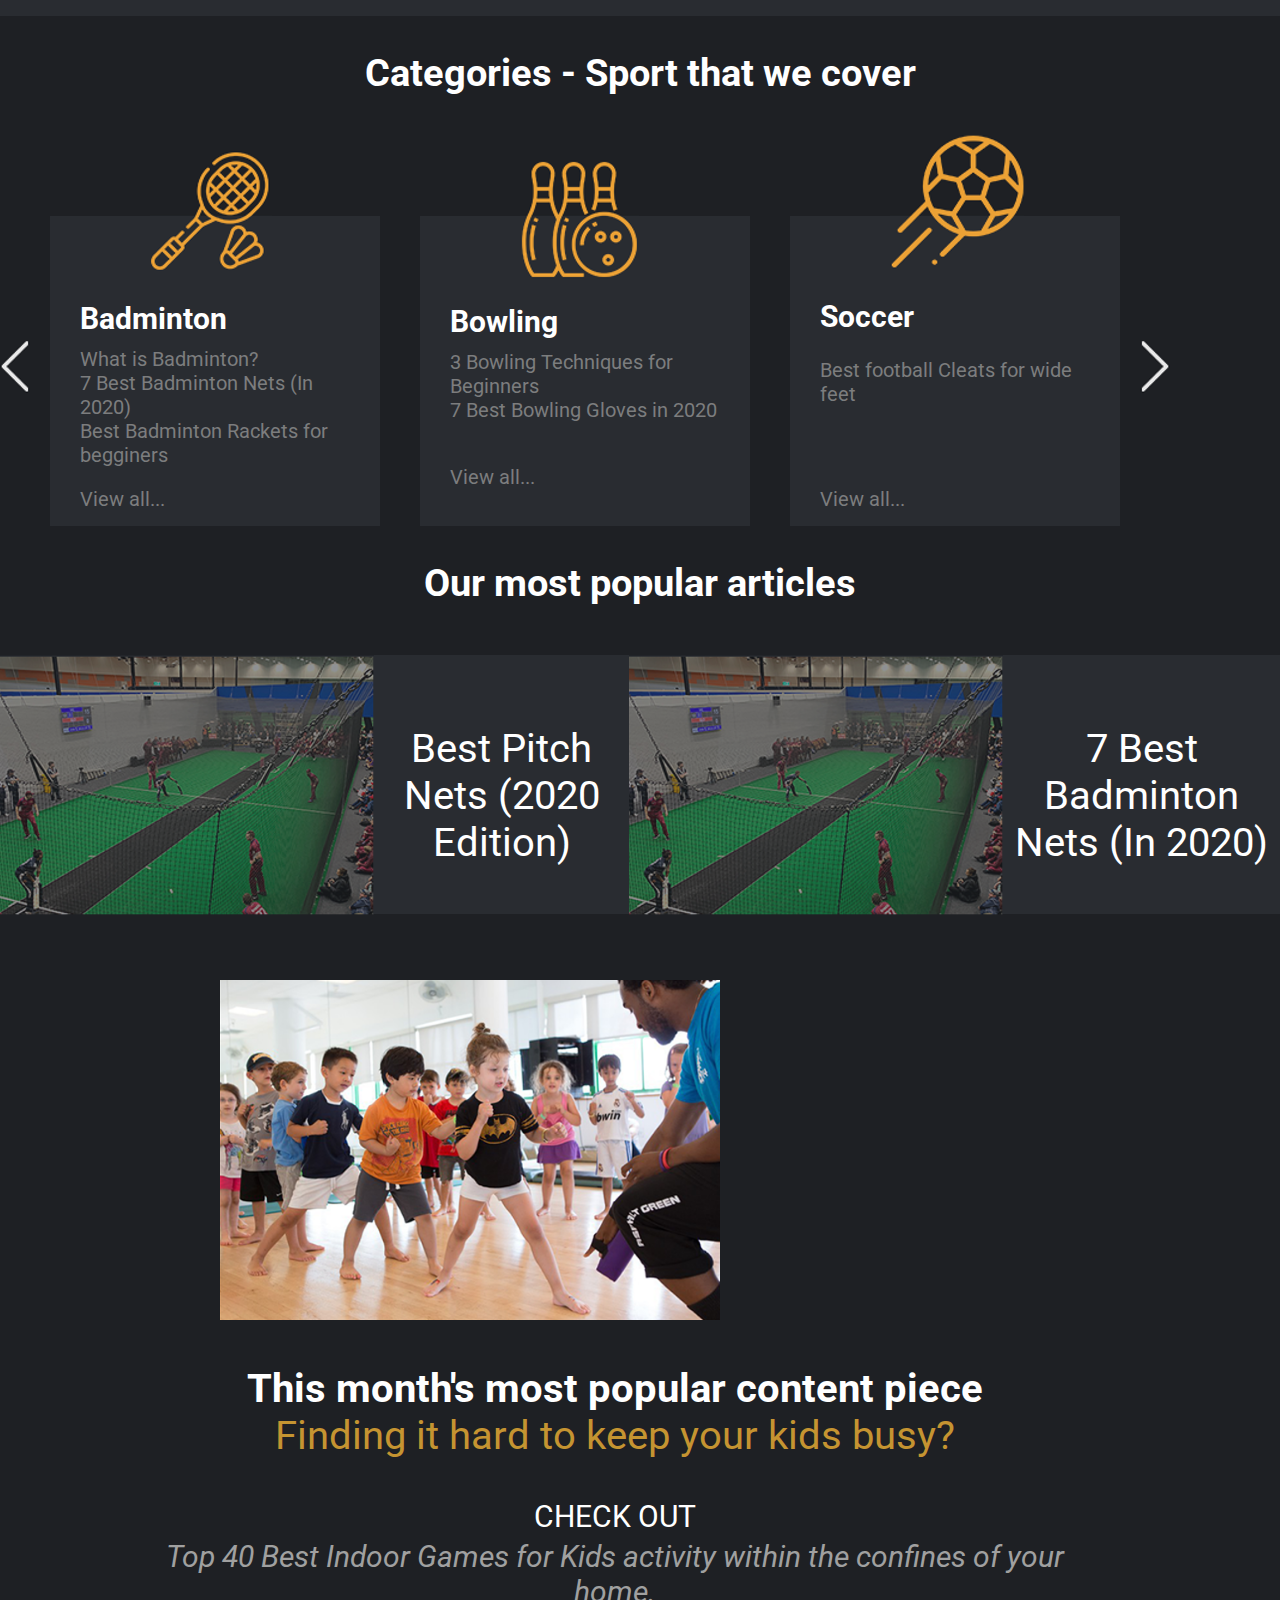
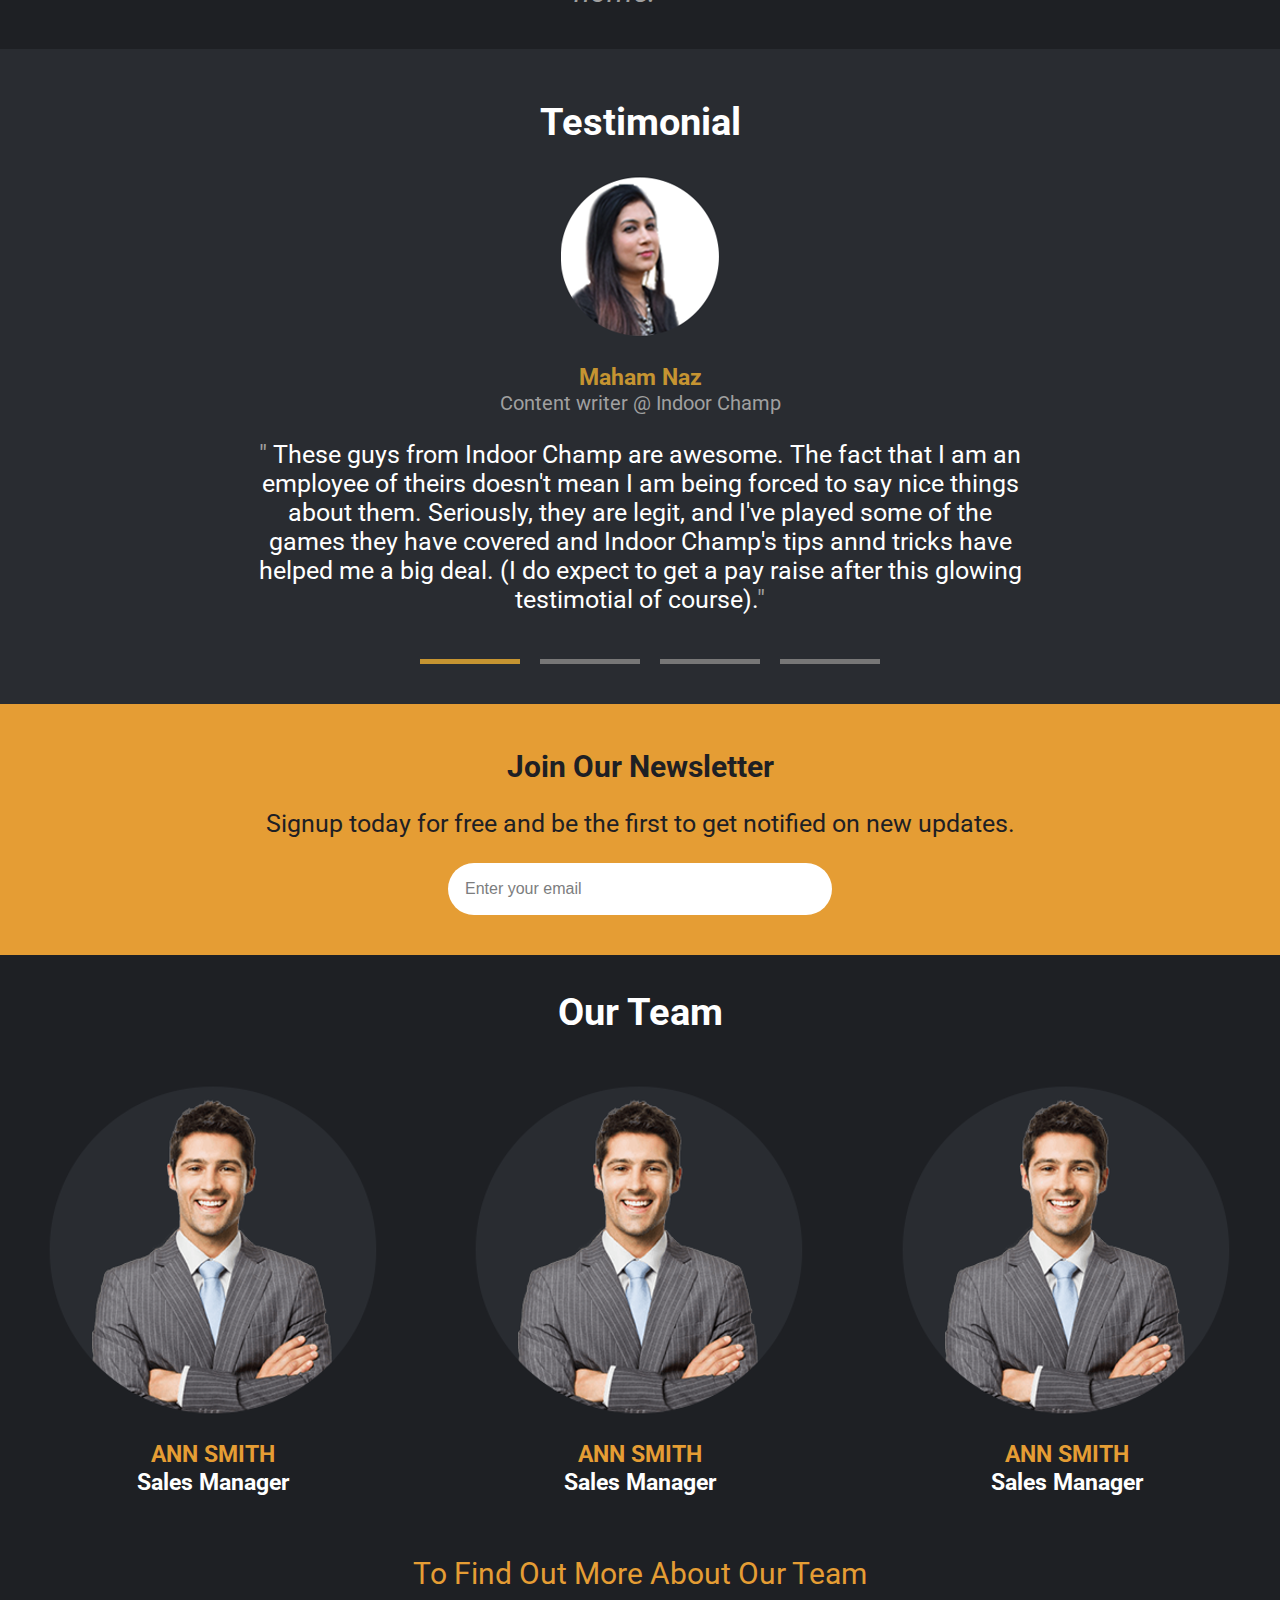
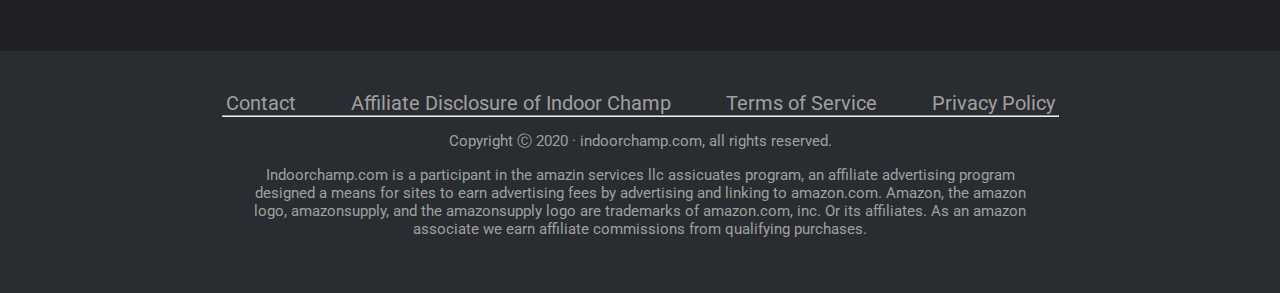
==== commit 2395eb86: "Merge branch 'dev' of https://github.com/GrigoryKonovalov/indoorchamp into dev" ====
--- a/index.html
+++ b/index.html
@@ -5,6 +5,7 @@
     <meta charset="UTF-8">
     <meta http-equiv="X-UA-Compatible" content="IE=edge">
     <meta name="viewport" content="width=device-width, initial-scale=1.0">
+    <meta name="viewport" content="width=device-width, initial-scale=1">
     <title>Indoor Champ</title>
     <link rel="stylesheet" href="assets/css/fonts.css">
     <link rel="stylesheet" href="assets/css/styles.css">
@@ -18,6 +19,7 @@
             <div class="d7">
                 <form>
                     <input type="text" placeholder="Enter your search here..." class="colortext">
+                <div class=search_1><img class="search_1" src="assets/images/pngwing.com.png" alt="search"></div>
                 </form>
             </div>
             <div class="contact">
@@ -95,48 +97,18 @@
     </div>
 
 
-    <div class="section_2">
+    <div class="head_2">
         <h2> Categories - Sport that we cover</h2>
     </div>
 
 
-    <!-- <div class="all">
-        <input checked type="radio" name="respond" id="desktop">
-        <article id="slider">
-            <input checked type="radio" name="slider" id="switch1">
-            <input type="radio" name="slider" id="switch2">
-            <input type="radio" name="slider" id="switch3">
-
-            <div id="slides">
-                <div id="overflow">
-                    <div class="image">
-                        <article><img src="assets/images/badminton.png" alt="badminton"></article>
-                        <article><img src="assets/images/bowling.png" alt="bowling"></article>
-                        <article><img src="assets/images/soccer.png" alt="soccer"></article>
-
-                    </div>
-                </div>
-            </div>
-            <div id="controls">
-                <label for="switch1"></label>
-                <label for="switch2"></label>
-                <label for="switch3"></label>
-
-            </div>
-            <div id="active">
-                <label for="switch1"></label>
-                <label for="switch2"></label>
-                <label for="switch3"></label>
-
-            </div>
-        </article>
-    </div> -->
 
 <div class="blocks">
     <div class="arrow"><img src="assets/images/arrow-left.png" alt="arrow-left"></div>
-    <div class="block1">
-        <div class=block1name><h2>Badminton</h2></div>
-        <div class="block1text"> 
+    <div class="block-category">
+        <img class =badminton_1 src="assets/images/badminton_1.png" alt="badminton_logo">
+        <div class=block-category1name><h2>Badminton</h2></div>
+        <div class="block-category1text"> 
             <ul>
            <li><a href="#">What is Badminton?</a></li>
            <li><a href="#">7 Best Badminton Nets 
@@ -145,12 +117,13 @@
             for begginers</a></li>
            </ul>
        </div>
-       <div class="block1link"><a href="#"> View all...</a></div>
-    </div>
-
-    <div class="block2">
-        <div class=block2name><h2>Bowling</h2></div>
-        <div class="block2text"> 
+       <div class="block-category1link"><a href="#"> View all...</a></div>
+    </div>
+
+    <div class="block-category">
+        <img class =bowling_1 src="assets/images/bowling_1.png" alt="bowling_logo">
+        <div class=block-category2name><h2>Bowling</h2></div>
+        <div class="block-category2text"> 
             <ul>
             <li><a href="#">3 Bowling Techniques for
             Beginners</a></li>
@@ -158,24 +131,25 @@
             2020</a></li>
             </ul>
         </div>
-       <div class="block2link"><a href="#"> View all...</a></div>
-    </div>
-
-    <div class="block3">
-        <div class=block3name><h2>Soccer</h2></div>
-        <div class="block3text"> 
+       <div class="block-category2link"><a href="#"> View all...</a></div>
+    </div>
+
+    <div class="block-category">
+        <img class =soccer_1 src="assets/images/soccer_1.png" alt="soccer_logo">
+        <div class=block-category3name><h2>Soccer</h2></div>
+        <div class="block-category3text"> 
         <ul>
         <li><a href="#">Best football Cleats for
         wide feet</a></li>
         </ul>
         </div>
-       <div class="block3link"><a href="#"> View all...</a></div>
+       <div class="block-category3link"><a href="#"> View all...</a></div>
     </div>
     <div class="arrow"><img src="assets/images/arrow-right.png" alt="arrow-right"></div>
 </div>
 
 
-    <div class="section_3">
+    <div class="head_3">
         <h2>Our most popular articles</h2>
     </div>
 
@@ -202,7 +176,7 @@
             <img class="boks" src="assets/images/box.png" alt="box">
         </div>
         <div class="texting">
-            <div class="thismonth" class="font-weight">
+            <div class="thismonth font-weight">
                 <p class="margin">This month's most popular content piece</p>
             </div>
             <div class="finding">
@@ -239,8 +213,8 @@
                     testimotial of course).</span>"</p>
                 </div>
         </div>
-        <div class="horizontal" style="margin-left: 500px;">
-            <div class="rectangle"> </div>
+        <div class="horizontal";>
+            <div class="rectangle_active"> </div>
             <div class="rectangle"> </div>
             <div class="rectangle"> </div>
             <div class="rectangle"> </div>
@@ -263,26 +237,26 @@
     </div>
 
 
-    <div class="section_2">
+    <div class="head_2">
         <h2>Our Team</h2>
     </div>
 
-    <div class="managers">
-        <div class=manager1>
+    <div class="manager">
+        <div class=manager_1>
             <img src="assets/images/Manager.png" alt="manager">
             <div class="text_manager">
                 <h3>ANN SMITH</h3>
             </div>
             <h3><span class="colortext">Sales Manager</span></h3>
         </div>
-        <div class=manager2>
+        <div class=manager_2>
             <img src="assets/images/Manager.png" alt="manager">
             <div class="text_manager">
                 <h3>ANN SMITH</h3>
             </div>
             <h3><span class="colortext">Sales Manager</span></h3>
         </div>
-        <div class=manager3>
+        <div class=manager_3>
             <img src="assets/images/Manager.png" alt="manager">
             <div class="text_manager">
                 <h3>ANN SMITH</h3>
--- a/assets/css/styles.css
+++ b/assets/css/styles.css
@@ -1,41 +1,43 @@
 body {
     background-color: #1e2024;
+}
+
+a {
+    color: #fff;
+    text-decoration: none;
 }
 
 .contact__link {
     color: #989a9b;
     text-decoration: none;
-    }
-
-a {
-        color: #fff;
-        text-decoration: none;
-        }
+}
+
 
 .Logo {
     margin-left: 50px;
     margin-top: 10px;
     width: 150px;
+    height: auto;
 }
 
 .navbar {
     background: #292c31;
     margin-bottom: 0px;
     margin-top: -50px;
-    margin-left: 300px; 
+    margin-left: 300px;
     padding-left: 30px;
-    }
-
-
-    .navbar::before {
-        content: "";
-        width: 40px;
-        height: 78.8px;
-        position: absolute;
-        background: #292c31;
-        transform: skew(-20deg);
-        margin-left: -55px;
-    }
+}
+
+
+.navbar::before {
+    content: "";
+    width: 40px;
+    height: 78.8px;
+    position: absolute;
+    background: #292c31;
+    transform: skew(-20deg);
+    margin-left: -55px;
+}
 
 
 
@@ -44,18 +46,12 @@
     display: block;
     padding-top: 25px;
     transition: .3s linear;
-    padding-left: 10px;
-    padding-right: 10px;
 }
 
 .navbar ul {
-list-style: none;
+    list-style: none;
     margin: 0;
-    padding: 0;
-    display: flex;
-    padding: 0 20px;
-    padding-left: 0;
-    padding: 0px;
+    display: flex;
     border: 0;
 }
 
@@ -63,10 +59,10 @@
     margin-right: 10px;
     display: flex;
 
-} 
+}
 
 .navbar ul a:hover {
-    background:#c59431;
+    background: #c59431;
 }
 
 navbar ul li:last-child {
@@ -88,56 +84,60 @@
     justify-content: left;
     align-items: center;
     margin-top: -50px;
-    margin-left: 50px;
+    margin-left: -450px;
 }
 
 .contact__icon {
     width: 40px;
+    height: auto;
 }
 
 .contact__block {
-    line-height: 0; 
+    line-height: 0;
     font-size: 15px;
 }
 
 .d7 {
-margin-top: 40px;
-margin-left: 200px;
-}
-
-.d7 form {  
-  width: auto;
-  float: right;
-  margin-right: 30px;
-}
+    margin-top: 40px;
+    margin-left: 200px;
+}
+
+.d7 form {
+    width: auto;
+    float: right;
+    margin-right: 30px;
+}
+
 .d7 input {
-  width: 250px;
-  padding-left: 15px;
-  border-radius: 42px; 
-  background: #292c31; 
-  position: relative;
-  transition: .3s linear;
- } 
+    width: 250px;
+    padding-left: 15px;
+    border-radius: 42px;
+    background: #292c31;
+    position: relative;
+    transition: .3s linear;
+}
 
 .main_image {
     width: 100%;
     margin-top: 0px;
-}
-
-::placeholder { 
+    height: auto;
+}
+
+::placeholder {
     color: #7c7d7e;
-    opacity: 1; 
-  }
-  
-  :-ms-input-placeholder { 
+    opacity: 1;
+}
+
+:-ms-input-placeholder {
     color: #7c7d7e;
-  }
-  
-.section_2 {
+}
+
+.head_2 {
     color: #fff;
     text-align: center;
     margin-top: 35px;
-    margin-bottom: 35px;
+    margin-bottom: 0px;
+    padding-bottom: 20px;
     font-size: 25px;
 }
 
@@ -151,7 +151,7 @@
 
 }
 
-.section_3 {
+.head_3 {
 
     color: #fff;
     text-align: center;
@@ -168,8 +168,8 @@
 }
 
 .line {
-    border-left:1px solid #7c7d7e;
-    padding-left:1px;
+    border-left: 1px solid #7c7d7e;
+    padding-left: 1px;
 }
 
 .boring {
@@ -181,7 +181,7 @@
 
 .intro {
     background-color: #292c31;
-    display:flex;
+    display: flex;
 }
 
 .darts1 {
@@ -191,7 +191,7 @@
 .intro__text {
     margin-left: 150px;
     color: #a6a6a6;
-    padding-bottom: 50px; 
+    padding-bottom: 50px;
     font-size: 25px;
     width: 500px;
 }
@@ -201,6 +201,7 @@
     margin-left: 60px;
     padding-top: 50px;
     height: 330px;
+    object-fit: contain
 }
 
 .children2 {
@@ -209,11 +210,12 @@
     padding-top: 80px;
     height: 330px;
     margin-bottom: 50px;
+    object-fit: contain
 }
 
 .arrow {
     width: 30px;
-    height: 50px;
+    height: auto;
     margin-top: 125px;
 }
 
@@ -225,135 +227,120 @@
     margin-top: 70px;
 }
 
-.block1 {
+.block-category {
     background: #292c31;
     width: 300px;
     height: 250px;
     padding-top: 30px;
     padding-left: 30px;
-    padding-bottom: 20px;
+    padding-bottom: 30px;
     margin-left: 20px;
 }
 
-.block1name {
-    color: #fff;
-}
-
-.block1text a{
-    color:#7c7d7e;
+.block-category1name {
+    color: #fff;
+}
+
+.block-category1text a {
+    color: #7c7d7e;
     transition: .3s linear;
 }
 
-.block1text ul{
-list-style-type: none;
-padding-left: 0;
-padding-right: 30px;
-}
-
-.block1text a:hover {
+.block-category1text ul {
+    list-style-type: none;
+    padding-left: 0;
+    padding-right: 30px;
+    margin-top: -13px;
+}
+
+.block-category1text a:hover {
     opacity: 0.9;
-    color:#c59431;
-}
-
-
-
-.block1link a {
-    color:#7c7d7e;
+    color: #c59431;
+}
+
+
+
+.block-category1link a {
+    color: #7c7d7e;
     transition: .3s linear;
 }
 
-.block1link a:hover {
+.block-category1link a:hover {
     opacity: 0.9;
-    color:#c59431;
-}
-
-
-.block2 {
-    background: #292c31;
-    width: 300px;
-    height: 250px;
-    padding-top: 30px;
-    padding-left: 30px;
-    padding-bottom: 20px;
-    margin-left: 30px;
-}
-
-.block2name {
-    color: #fff;
-}
-
-.block2text a{
-    color:#7c7d7e;
+    color: #c59431;
+}
+
+
+.block-category2name {
+    color: #fff;
+    margin-top: -5px;
+}
+
+.block-category2text a {
+    color: #7c7d7e;
     padding-bottom: 25px;
     transition: .3s linear;
 }
 
-.block2text a:hover {
+.block-category2text a:hover {
     opacity: 0.9;
-    color:#c59431;
-}
-
-
-.block2text ul{
+    color: #c59431;
+}
+
+
+.block-category2text ul {
     list-style-type: none;
     padding-left: 0;
     padding-right: 30px;
     padding-bottom: 45px;
-    }
-
-.block2link a {
-    color:#7c7d7e;
+    margin-top: -13px;
+}
+
+.block-category2link a {
+    color: #7c7d7e;
     transition: .3s linear;
 }
 
-.block2link a:hover {
+.block-category2link a:hover {
     opacity: 0.9;
-    color:#c59431;
-}
-
-
-.block3 {
-    background: #292c31;
-    width: 300px;
-    height: 250px;
-    padding-top: 30px;
-    padding-left: 30px;
-    padding-bottom: 20px;
-    margin-left: 30px;
-    margin-right: 20px;
-
-}
-
-.block3name {
-    color: #fff;
-}
-
-.block3text a{
-    color:#7c7d7e;
-    padding-bottom: 70px;
+    color: #c59431;
+}
+
+
+.block-category3name {
+    color: #fff;
+    margin-top: 5px;
+}
+
+.block-category3text a {
+    color: #7c7d7e;
+    padding-bottom: 80px;
     transition: .3s linear;
 }
 
 
-.block3text a:hover {
+.block-category3text a:hover {
     opacity: 0.9;
-    color:#c59431;
-}
-.block3text ul{
+    color: #c59431;
+}
+
+.block-category3text ul {
     list-style-type: none;
     padding-left: 0;
     padding-right: 30px;
     padding-bottom: 65px;
-    }
-
-.block3link a {
-    color:#7c7d7e;
+    margin-top: 20px;
+    margin-bottom: 16px;
+}
+
+.block-category3link a {
+    color: #7c7d7e;
     transition: .3s linear;
 }
 
-.block3link a:hover {
+.block-category3link a:hover {
     opacity: 0.9;
-    color:#c59431;
+    color: #c59431;
 }
 
 
@@ -367,8 +354,9 @@
     color: #fff;
     text-align: center;
     width: auto;
-    height: auto;
-    padding-top: 80px;
+    height: 189px;
+    padding-top: 70px;
+    padding-bottom: auto;
     transition: opacity 0.2s ease-out;
 }
 
@@ -383,8 +371,9 @@
 }
 
 .court {
-    width: 380px;
-    height: 260px;
+    width: 400px;
+    height: auto;
+    object-fit: contain;
     transition: opacity 0.2s ease-out;
 }
 
@@ -396,6 +385,7 @@
 .boks {
     width: 500px;
     margin-left: 100px;
+    height: auto;
 }
 
 .thismonth {
@@ -406,7 +396,7 @@
 }
 
 .finding {
-    color:#c59431 ; 
+    color: #c59431;
     font-weight: 400;
     font-size: 40px;
     margin-top: 0px;
@@ -442,10 +432,11 @@
     text-align: center;
     padding-top: 20px;
 }
+
 .something {
     color: #fff;
-text-align: center;
-font-size: 25px;
+    text-align: center;
+    font-size: 25px;
 
 }
 
@@ -453,12 +444,11 @@
 .employe {
     display: block;
 
-
 }
 
 
 .mahan {
-    color:#c59431 ; 
+    color: #c59431;
     text-align: center;
     margin-top: 20px;
 }
@@ -472,7 +462,7 @@
 .rectangle {
     width: 100px;
     height: 5px;
-    background:#777;
+    background: #777;
     margin-left: 20px;
     margin-bottom: 40px;
     margin-top: 20px;
@@ -480,6 +470,7 @@
 
 .horizontal {
     display: flex;
+    justify-content: center;
 
 }
 
@@ -488,57 +479,57 @@
 }
 
 .form_join {
-    background:#e59d34 ;
+    background: #e59d34;
     padding-top: 20px;
     padding-bottom: 40px;
 }
 
 .join {
     text-align: center;
-    color:#1e2024;
+    color: #1e2024;
 }
 
 .text_join {
     text-align: center;
-    color:#1e2024;
+    color: #1e2024;
     font-size: 25px;
     font-weight: 400;
 }
 
- 
-.d8 form {  
-      width: auto;
-      text-align: center;
-    }
+
+.d8 form {
+    width: auto;
+    text-align: center;
+}
 
 .d8 input {
-        width: 350px;
-        padding-left: 15px;
-        border-radius: 42px; 
-        position: relative;
-        transition: .3s linear;
-        padding: 17px;
-       } 
+    width: 350px;
+    padding-left: 15px;
+    border-radius: 42px;
+    position: relative;
+    transition: .3s linear;
+    padding: 17px;
+}
 
 body {
     margin: 0;
 }
 
-.manager1 {
+.manager_1 {
     text-align: center;
     display: block;
     margin: 0 auto;
 
 }
 
-.manager2 {
+.manager_2 {
     text-align: center;
     display: block;
     margin: 0 auto;
 
 }
 
-.manager3 {
+.manager_3 {
     text-align: center;
     display: block;
     margin: 0 auto;
@@ -546,10 +537,10 @@
 
 .text_manager {
 
-    color:#e59d34;
+    color: #e59d34;
     margin-top: 20px;
 
-}   
+}
 
 h1 {
     margin-top: 0;
@@ -561,7 +552,7 @@
     margin-bottom: 0;
 }
 
-.managers {
+.manager {
     display: flex;
     text-align: center;
 }
@@ -569,10 +560,10 @@
 .findout {
     font-size: 30px;
     Text-align: center;
-    color:#e59d34;
+    color: #e59d34;
     padding-top: 30px;
     padding-bottom: 30px;
- 
+
 }
 
 .footer {
@@ -590,75 +581,240 @@
 }
 
 .hr {
-color: #a0a0a0;
+    color: #a0a0a0;
+    margin: auto;
 
 }
 
 .links1 a:hover {
-    color:#c59431;
+    color: #c59431;
 }
 
 .copyright {
-    color:#a0a0a0; 
+    color: #a0a0a0;
     text-align: center;
     font-size: 15px;
 }
 
- body {
-            background: #1e2024;
-        }
-
-        .colortext {
-
-            color: #fff;
-        }
-
-        .font-weight {
-            font-weight: 700px;
-        }
-
-        form {
-            width: 400px;
-            margin-top: 0px;
-        }
-
-        input {
-            padding: 4px 10px;
-            border: 0;
-            font-size: 16px;
-        }
-
-        .margin {
-            margin-bottom: 0px;
-            margin-top: 0px;
-        }
-
-        .search {
-            width: 45%;
-        }
-
-        .submit {
-            width: 70px;
-            background-color: #1c87c9;
-            color: #ffffff;
-        }
-
-        .colortext {
-            color: #fff;
-        }
-
-        .hr {
-            width: 1000px;
-            margin-left: 250px;
-        }
-
-        .content_writer1 {
-            padding-right: 250px;
-            padding-left: 250px;
-            font-size: 25px;
-        }
-
-        .down {
-            padding-right: 250px;
-            padding-left: 250px;
-        }+body {
+    background: #1e2024;
+}
+
+.colortext {
+
+    color: #fff;
+}
+
+.font-weight {
+    font-weight: 700;
+}
+
+form {
+    width: 400px;
+    margin-top: 0px;
+}
+
+input {
+    padding: 4px 10px;
+    border: 0;
+    font-size: 16px;
+}
+
+.margin {
+    margin-bottom: 0px;
+    margin-top: 0px;
+}
+
+.search {
+    width: 45%;
+}
+
+.submit {
+    width: 70px;
+    background-color: #1c87c9;
+    color: #ffffff;
+}
+
+.colortext {
+    color: #fff;
+}
+
+.hr {
+    width: 835px;
+    margin-left: 340px;
+}
+
+.content_writer1 {
+    padding-right: 250px;
+    padding-left: 250px;
+    font-size: 25px;
+}
+
+.down {
+    padding-right: 250px;
+    padding-left: 250px;
+}
+
+
+.search_1 {
+    width: 22%;
+    margin-top: -16px;
+    margin-left: 120px;
+    position: relative;
+    z-index: 2;
+}
+
+.badminton_1 {
+    margin-top: -95px;
+    margin-left: 70px;
+}
+
+.bowling_1 {
+    margin-top: -86px;
+    margin-left: 70px;
+}
+
+.soccer_1 {
+    margin-top: -111px;
+    margin-left: 70px;
+}
+
+.rectangle_active {
+    width: 100px;
+    height: 5px;
+    margin-left: 20px;
+    margin-bottom: 40px;
+    margin-top: 20px;
+    background: #c59431;
+}
+
+
+
+@media (max-width: 1309px) {
+    .navbar ul li {
+        display: block;
+        text-align: center;
+    }
+}
+
+@media (max-width: 1309px) {
+    .activities {
+        display: block;
+        text-align: center;
+    }
+}
+
+@media (max-width: 1309px) {
+    .boks {
+        margin-left: 110px;
+        margin-bottom: 20px;
+    }
+}
+
+@media (max-width: 1250px) {
+    .popular__articles__pictures {
+        display: block;
+        text-align: center;
+
+    }
+}
+
+@media (max-width: 1250px) {
+    .court {
+        width: 100%;
+
+    }
+}
+
+@media (max-width: 1250px) {
+    .box {
+        width: 100%;
+        height: auto;
+        padding: 30px;
+
+    }
+}
+
+
+@media (max-width: 1309px) {
+    .blocks {
+        margin-left: 0px;
+    }
+}
+
+@media (max-width: 1309px) {
+    .block-category {
+        margin-right: 20px;
+    }
+}
+
+@media (max-width: 1309px) {
+    .block-category2text ul {
+        padding-bottom: 23px;
+    }
+}
+
+
+
+@media (max-width: 1309px) {
+    .boring {
+        text-align: center;
+    }
+}
+
+@media (max-width: 1309px) {
+    .intro__text {
+        width: 100%;
+        margin: 50px;
+    }
+}
+
+@media (max-width: 1309px) {
+    .children2 {
+        margin-right: 15px;
+    }
+}
+
+
+@media (max-width: 1250px) {
+    .company a {
+        display: block;
+        text-align: center;
+        width: 100%;
+    }
+}
+
+
+@media (max-width: 1250px) {
+    .line {
+        display: block;
+        border-left: 0px;
+        padding-left: 0px;
+    }
+}
+
+@media (max-width: 1250px) {
+    .company {
+        margin-left: 0;
+        display: block;
+    }
+}
+
+@media (max-width: 1250px) {
+    .navbar {
+        margin: 0px;
+    }
+}
+
+
+@media (max-width: 1309px) {
+    .page_start {
+        margin-bottom: 20px;
+    }
+}
+
+@media (max-width: 1309px) {
+    .hr {
+        margin-left: auto;
+    }
+}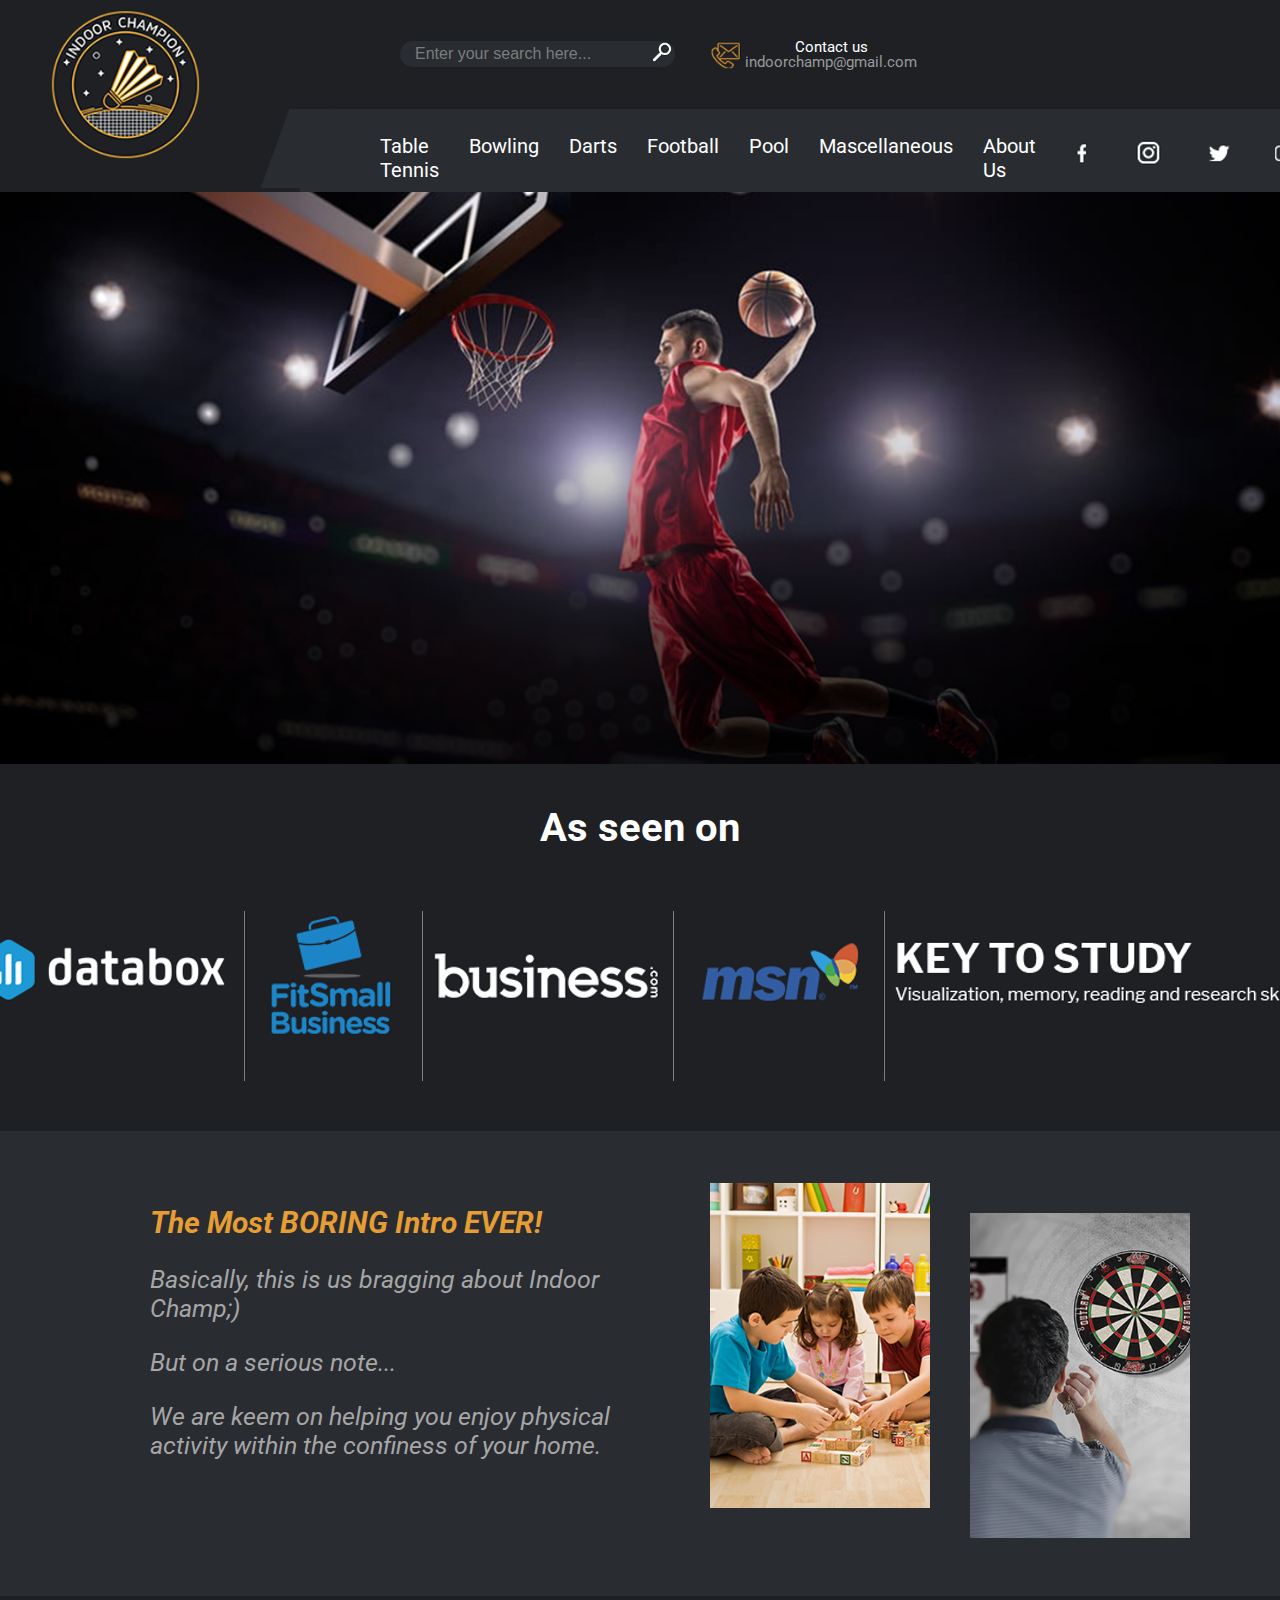
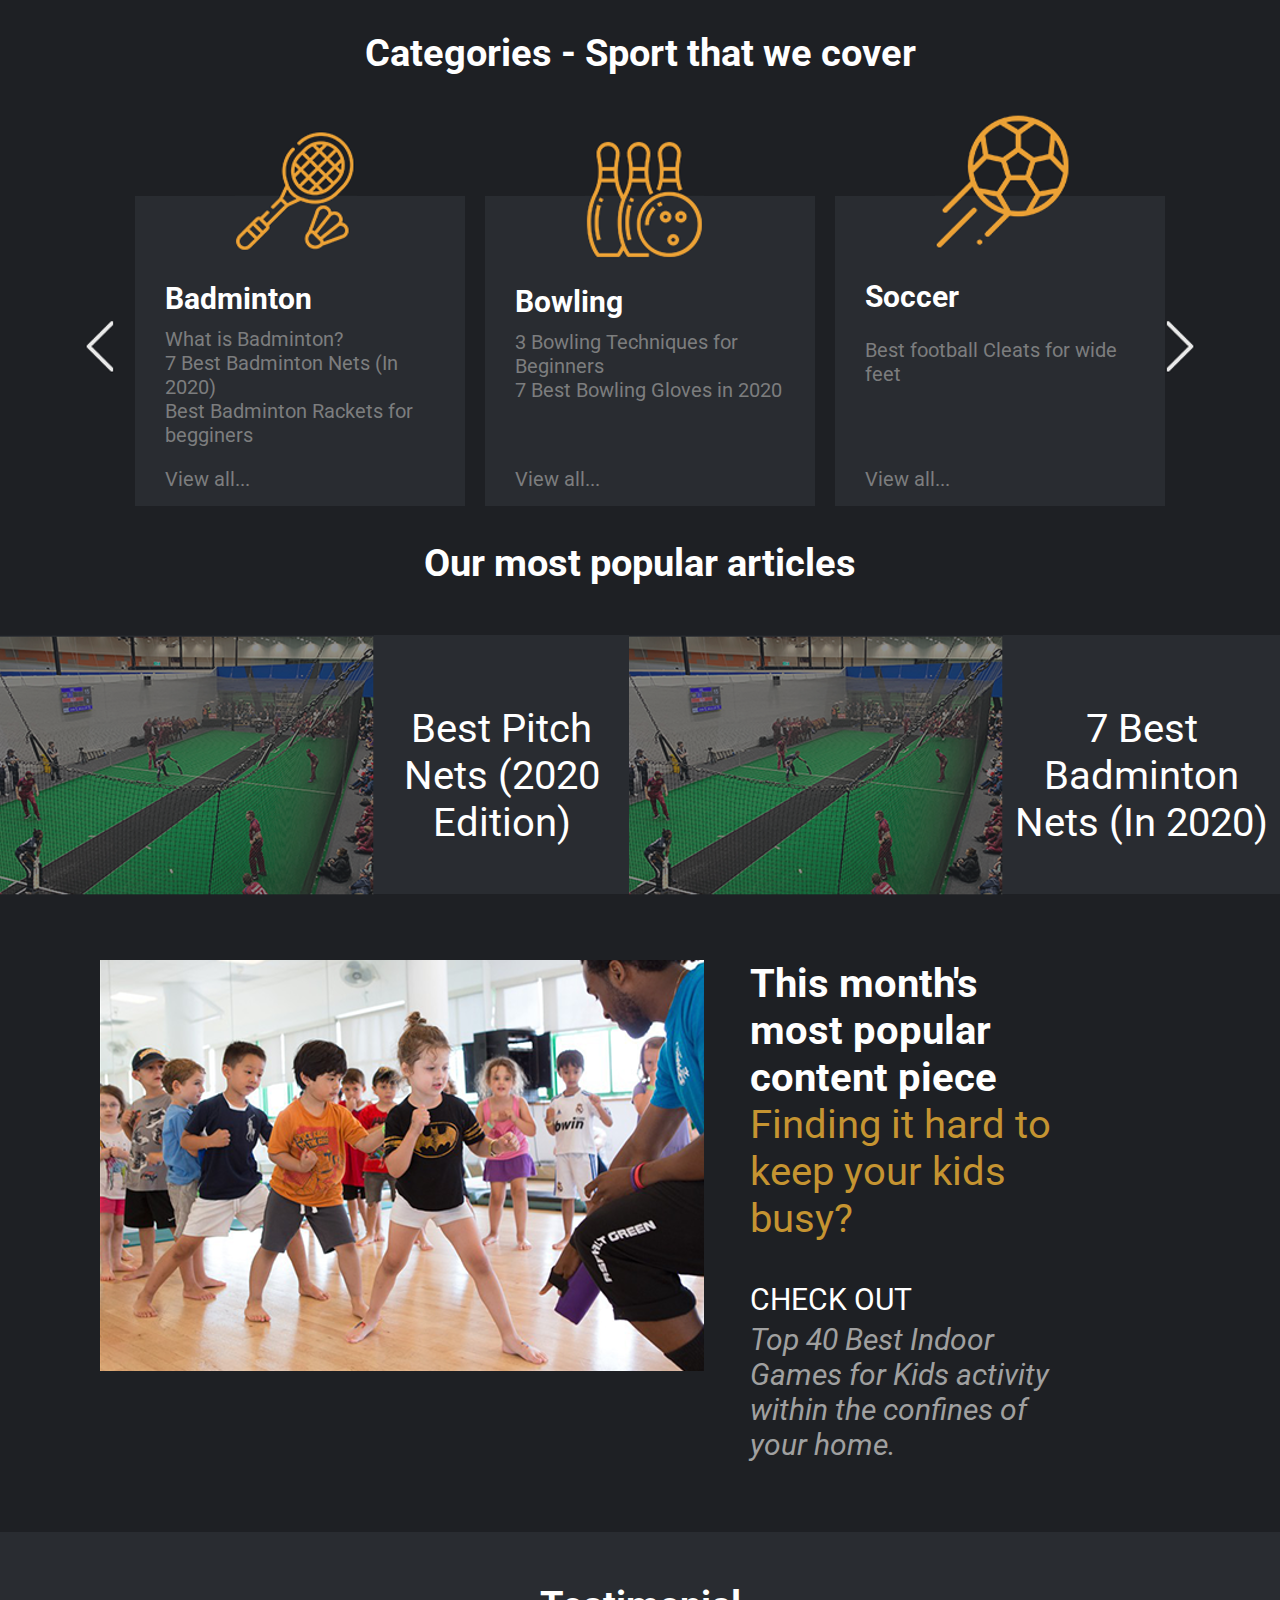
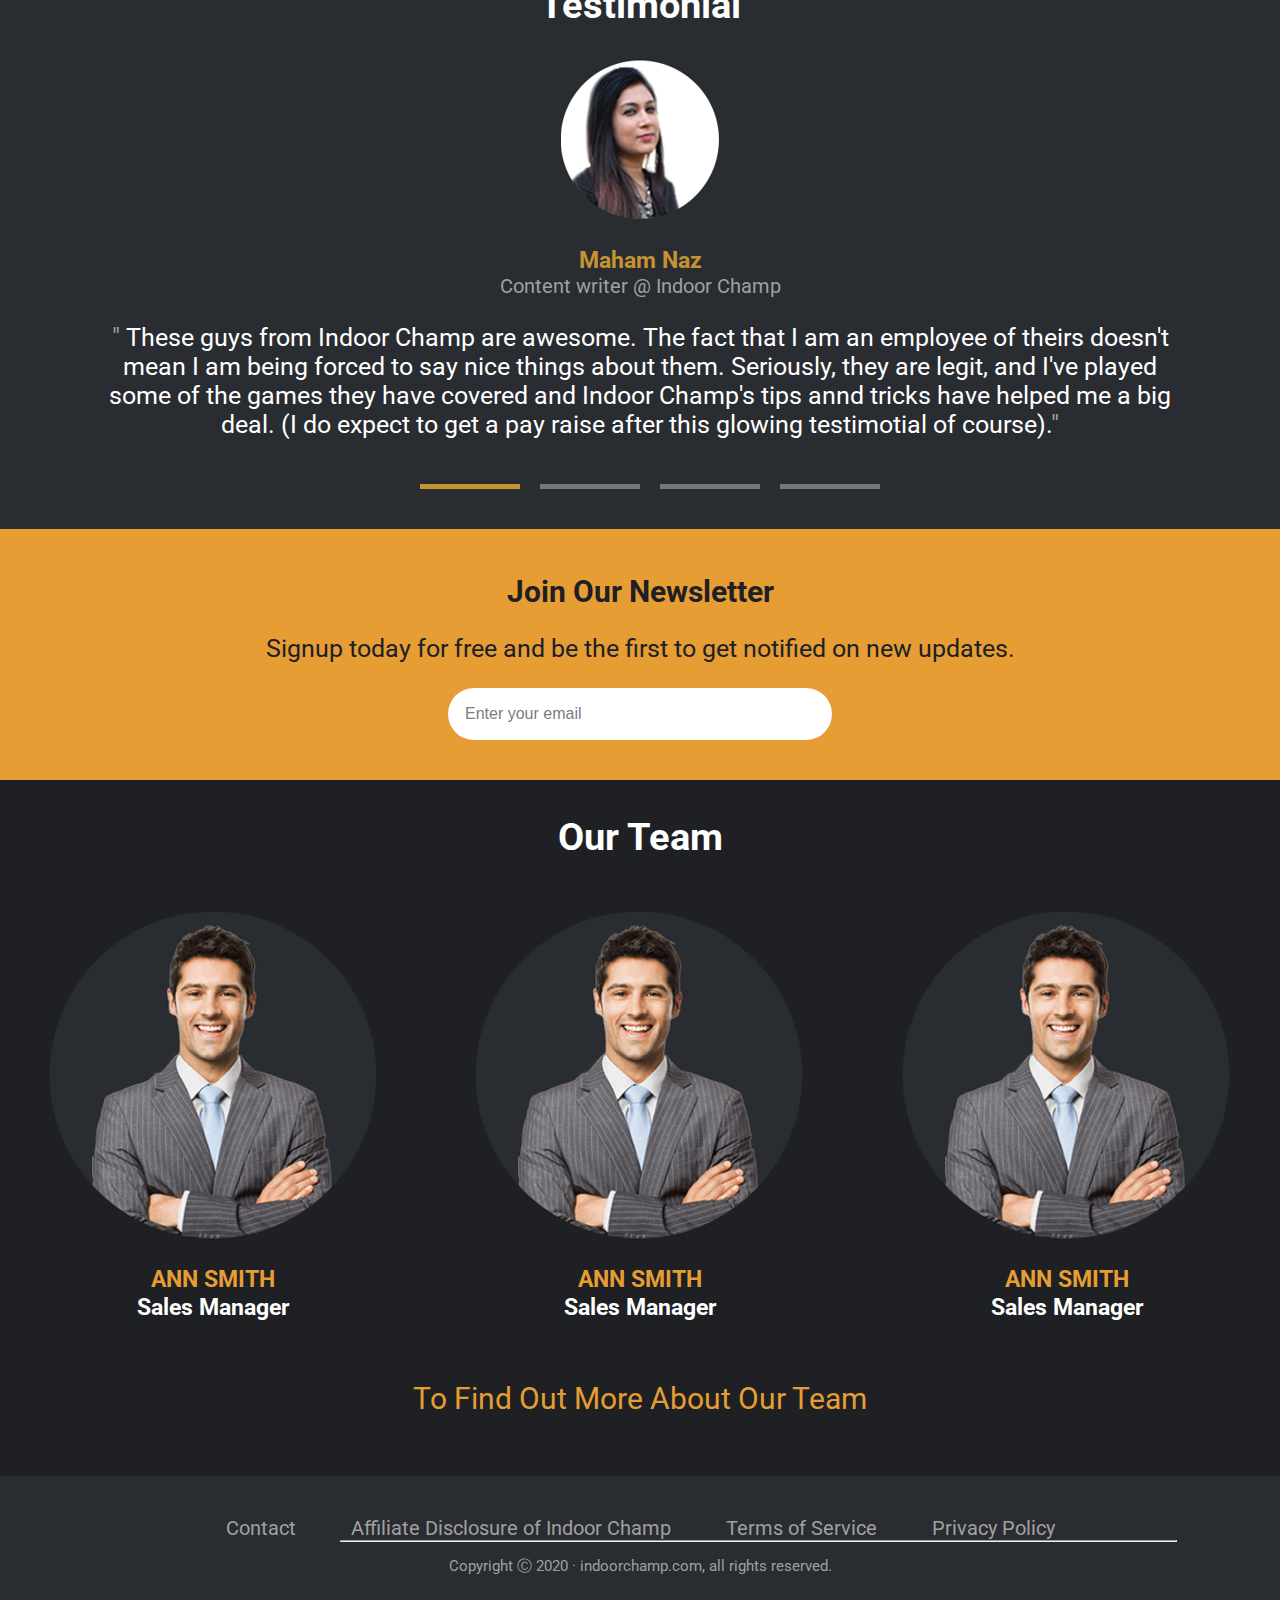
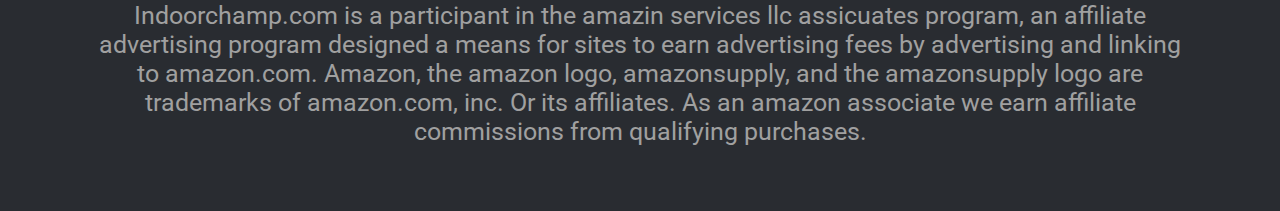
==== commit 56a622a0: "Update4" ====
--- a/index.html
+++ b/index.html
@@ -19,7 +19,7 @@
             <div class="d7">
                 <form>
                     <input type="text" placeholder="Enter your search here..." class="colortext">
-                <div class=search_1><img class="search_1" src="assets/images/pngwing.com.png" alt="search"></div>
+                    <div class=search_button> <button type="submit"><img src="assets/images/pngwing.com.png"></button></div>
                 </form>
             </div>
             <div class="contact">
@@ -41,10 +41,11 @@
                 <li><a href="#">Pool</a></li>
                 <li><a href="#">Mascellaneous</a></li>
                 <li><a href="#">About Us</a></li>
-                <li><a href="#" target="_blank"><img src="assets/images/facebook.png" alt="facebook"></a></li>
-                <li><a href="#" target="_blank"><img src="assets/images/instagram.png" alt="instagram" ></a></li>
-                <li><a href="#" target="_blank"><img src="assets/images/twitter.png" alt="twitter"></a></li>
-                <li><a href="#" target="_blank"><img src="assets/images/youtube.png" alt="youtube"></a></li>
+                <div class="images11">
+                <li><a href="#" target="_blank" ><img src="assets/images/facebook.png" alt="facebook"></a></li>
+                <li><a href="#" target="_blank" ><img src="assets/images/instagram.png" alt="instagram" ></a></li>
+                <li><a href="#" target="_blank" ><img src="assets/images/twitter.png" alt="twitter"></a></li>
+                <li><a href="#" target="_blank" ><img src="assets/images/youtube.png" alt="youtube"></a></li></div>
             </ul>
         </nav>
 
@@ -67,7 +68,7 @@
             <a href="#" target="_blank"><img src="assets/images/msn.png" alt="msn"></a>
         </div>
         <div class="line">
-            <a href="#" target="_blank"><img src="assets/images/KeyToStudy.png" alt="KeyToStudy"></a>
+            <div class=company_3><a href="#" target="_blank"><img src="assets/images/KeyToStudy.png" alt="KeyToStudy"></a></div>
         </div>
     </div>
 
@@ -173,7 +174,7 @@
 
     <div class="activities">
         <div class="boks">
-            <img class="boks" src="assets/images/box.png" alt="box">
+            <img src="assets/images/box.png" alt="box">
         </div>
         <div class="texting">
             <div class="thismonth font-weight">
@@ -204,7 +205,7 @@
         </div>
         <div class="content_writer">
             <p class="margin">Content writer @ Indoor Champ</p>
-            <div class="content_writer1">
+            <div class="container ">
             <p> " <span class="colortext">These guys from Indoor Champ are awesome. The fact that I am an employee of
                     theirs 
                     doesn't mean I am being forced to say nice things about them. Seriously, they are 
@@ -281,7 +282,7 @@
             <hr class="hr">
         <div class="copyright">
             <p>Copyright Ⓒ 2020 · indoorchamp.com, all rights reserved.</p>
-            <div class="down">
+            <div class="container">
             <p> Indoorchamp.com is a participant in the amazin services llc assicuates program, an affiliate advertising
                 program designed a means for 
                 sites to earn advertising fees by advertising and linking to amazon.com. Amazon, the amazon logo,
--- a/assets/css/styles.css
+++ b/assets/css/styles.css
@@ -71,6 +71,7 @@
 
 .page_start {
     display: flex;
+    text-align: center;
 
 }
 
@@ -84,7 +85,7 @@
     justify-content: left;
     align-items: center;
     margin-top: -50px;
-    margin-left: -450px;
+
 }
 
 .contact__icon {
@@ -163,8 +164,8 @@
 
 .company {
     display: flex;
-    margin-left: 110px;
     margin-bottom: 50px;
+    justify-content: center;
 }
 
 .line {
@@ -223,8 +224,8 @@
 
 .blocks {
     display: flex;
-    margin-left: 160px;
     margin-top: 70px;
+    justify-content: center;
 }
 
 .block-category {
@@ -644,24 +645,49 @@
     margin-left: 340px;
 }
 
-.content_writer1 {
-    padding-right: 250px;
-    padding-left: 250px;
+
+.container {
+    width: 1100px;
+    max-width: 100%;
+    margin: 0 auto;
+    justify-content: center;
     font-size: 25px;
 }
 
-.down {
-    padding-right: 250px;
-    padding-left: 250px;
-}
-
-
-.search_1 {
+.images11 {
+    display: flex;
+}
+
+/* .search_1 {
     width: 22%;
-    margin-top: -16px;
-    margin-left: 120px;
+    margin-top: -13px;
+    margin-left: 120px; 
+    /* position: relative;
+    z-index: 2; 
+ } */
+
+.search_button button {
+    width: 20px;
+    height: 20px;
+    margin-left: 250px;
+    background-color: #292c31;
+    border-style: none;
+
+}
+
+.search_button img {
+    width: 40px;
+    height: auto;
+    margin-left: -14px;
+    margin-top: -13px;
+
+}
+
+.search_button {
+    margin-top: -23px;
     position: relative;
-    z-index: 2;
+    width: 20px;
+    height: auto;
 }
 
 .badminton_1 {
@@ -690,28 +716,37 @@
 
 
 
-@media (max-width: 1309px) {
-    .navbar ul li {
+@media (max-width: 926px) {
+    .navbar ul {
         display: block;
         text-align: center;
     }
 }
 
-@media (max-width: 1309px) {
+@media (max-width: 926px) {
+    .images11 {
+        display: flex;
+        text-align: center;
+    }
+}
+
+
+
+@media (max-width: 926px) {
     .activities {
         display: block;
         text-align: center;
     }
 }
 
-@media (max-width: 1309px) {
+@media (max-width: 926px) {
     .boks {
         margin-left: 110px;
         margin-bottom: 20px;
     }
 }
 
-@media (max-width: 1250px) {
+@media (max-width: 926px) {
     .popular__articles__pictures {
         display: block;
         text-align: center;
@@ -719,64 +754,104 @@
     }
 }
 
-@media (max-width: 1250px) {
+@media (max-width: 926px) {
     .court {
         width: 100%;
 
     }
 }
 
-@media (max-width: 1250px) {
+@media (max-width: 926px) {
     .box {
         width: 100%;
         height: auto;
-        padding: 30px;
-
-    }
-}
-
-
-@media (max-width: 1309px) {
+        padding-top: 0px;
+        padding-bottom: 10px;
+    }
+}
+
+@media (max-width: 926px) {
+    .box a {
+        font-size: 20px;
+        padding-left: 0px;
+        justify-content: center;
+
+
+    }
+}
+
+
+@media (max-width: 926px) {
     .blocks {
+        display: block;
+        margin-top: -130px;
+        margin-bottom: -130px;
+        justify-content: center;
+    }
+}
+
+@media (max-width: 926px) {
+    .block-category {
+        padding-top: 0px;
+        padding-bottom: 0px;
+        width: 400px;
         margin-left: 0px;
     }
 }
 
-@media (max-width: 1309px) {
-    .block-category {
-        margin-right: 20px;
-    }
-}
-
-@media (max-width: 1309px) {
+@media (max-width: 926px) {
     .block-category2text ul {
         padding-bottom: 23px;
     }
 }
 
-
-
-@media (max-width: 1309px) {
+@media (max-width: 926px) {
+    .block-category3text ul {
+        padding-bottom: 0px;
+    }
+}
+
+@media (max-width: 926px) {
+    .arrow img {
+        width: 0px;
+        height: 0px;
+    }
+}
+
+@media (max-width: 926px) {
+    .badminton_1 {
+        width: 0;
+    }
+}
+
+@media (max-width: 926px) {
+    .bowling_1 {
+        width: 0;
+    }
+}
+
+@media (max-width: 926px) {
+    .soccer_1 {
+        width: 0;
+    }
+}
+
+@media (max-width: 926px) {
     .boring {
         text-align: center;
     }
 }
 
-@media (max-width: 1309px) {
-    .intro__text {
-        width: 100%;
-        margin: 50px;
-    }
-}
-
-@media (max-width: 1309px) {
+
+
+@media (max-width: 926px) {
     .children2 {
         margin-right: 15px;
     }
 }
 
 
-@media (max-width: 1250px) {
+@media (max-width: 926px) {
     .company a {
         display: block;
         text-align: center;
@@ -785,7 +860,7 @@
 }
 
 
-@media (max-width: 1250px) {
+@media (max-width: 926px) {
     .line {
         display: block;
         border-left: 0px;
@@ -793,28 +868,168 @@
     }
 }
 
-@media (max-width: 1250px) {
+@media (max-width: 926px) {
     .company {
         margin-left: 0;
         display: block;
     }
 }
 
-@media (max-width: 1250px) {
+@media (max-width: 926px) {
     .navbar {
         margin: 0px;
-    }
-}
-
-
-@media (max-width: 1309px) {
+        display: block;
+    }
+}
+
+
+@media (max-width: 926px) {
     .page_start {
-        margin-bottom: 20px;
-    }
-}
-
-@media (max-width: 1309px) {
+        margin-bottom: 60px;
+        display: block;
+    }
+}
+
+@media (max-width: 926px) {
     .hr {
         margin-left: auto;
-    }
-}+        width: 400px;
+    }
+}
+
+@media (max-width: 926px) {
+    .container {
+        text-align: center;
+        display: block;
+        font-size: 15px;
+
+    }
+}
+
+@media (max-width: 926px) {
+    .links1 a {
+        text-align: center;
+        display: block;
+    }
+}
+
+@media (max-width: 926px) {
+    .manager {
+        text-align: center;
+        display: block;
+    }
+}
+
+@media (max-width: 926px) {
+    .texting {
+        text-align: center;
+        display: block;
+        margin-left: 0px;
+        padding-right: 0px;
+    }
+}
+
+@media (max-width: 926px) {
+    .boks img {
+        width: 340px;
+        height: auto;
+    }
+}
+
+@media (max-width: 926px) {
+    .boks {
+        margin-left: -50px;
+    }
+}
+
+@media (max-width: 926px) {
+    .intro {
+        text-align: center;
+        display: block;
+        justify-content: center;
+    }
+}
+
+
+    @media (max-width: 926px) {
+        .intro__text {
+            margin-left: 40px;
+            width: 300px;
+        }
+    }
+
+    @media (max-width: 926px) {
+        .boring {
+            margin-left: 0px;
+            padding-top: 30px;
+            text-align: center;
+        }
+    }
+
+
+    @media (max-width: 926px) {
+        .children1 {
+            margin-left: 0px;
+            padding-top: 0px;
+        }
+    }
+
+    @media (max-width: 926px) {
+        .children2 {
+            margin-left: 0px;
+            margin-right: 0px;
+            padding-top: 0px;
+        }
+    }
+
+    @media (max-width: 926px) {
+        .head_2 {
+            padding-bottom: 0px;
+        }
+    }
+
+
+
+    @media (max-width: 926px) {
+        .Logo {
+            padding-bottom: 30px;
+            margin-left: 0px;
+            margin-left: 30px;
+
+        }
+    }
+
+    @media (max-width: 926px) {
+        .contact {
+            justify-content: center;
+        }
+    }
+
+
+
+    @media (max-width: 926px) {
+        .d7 {
+            margin-left: 0px;
+            margin-bottom: 30px;
+            justify-content: left;
+        }
+    }
+
+    @media (max-width: 926px) {
+        .form {
+            width: 100px;
+            margin: 10
+        }
+    }
+
+    @media (max-width: 926px) {
+        .footer {
+            padding-top: 10px;
+        }
+    }
+
+    @media (max-width: 926px) {
+        .company_3 img {
+            width: 360px;
+        }
+    }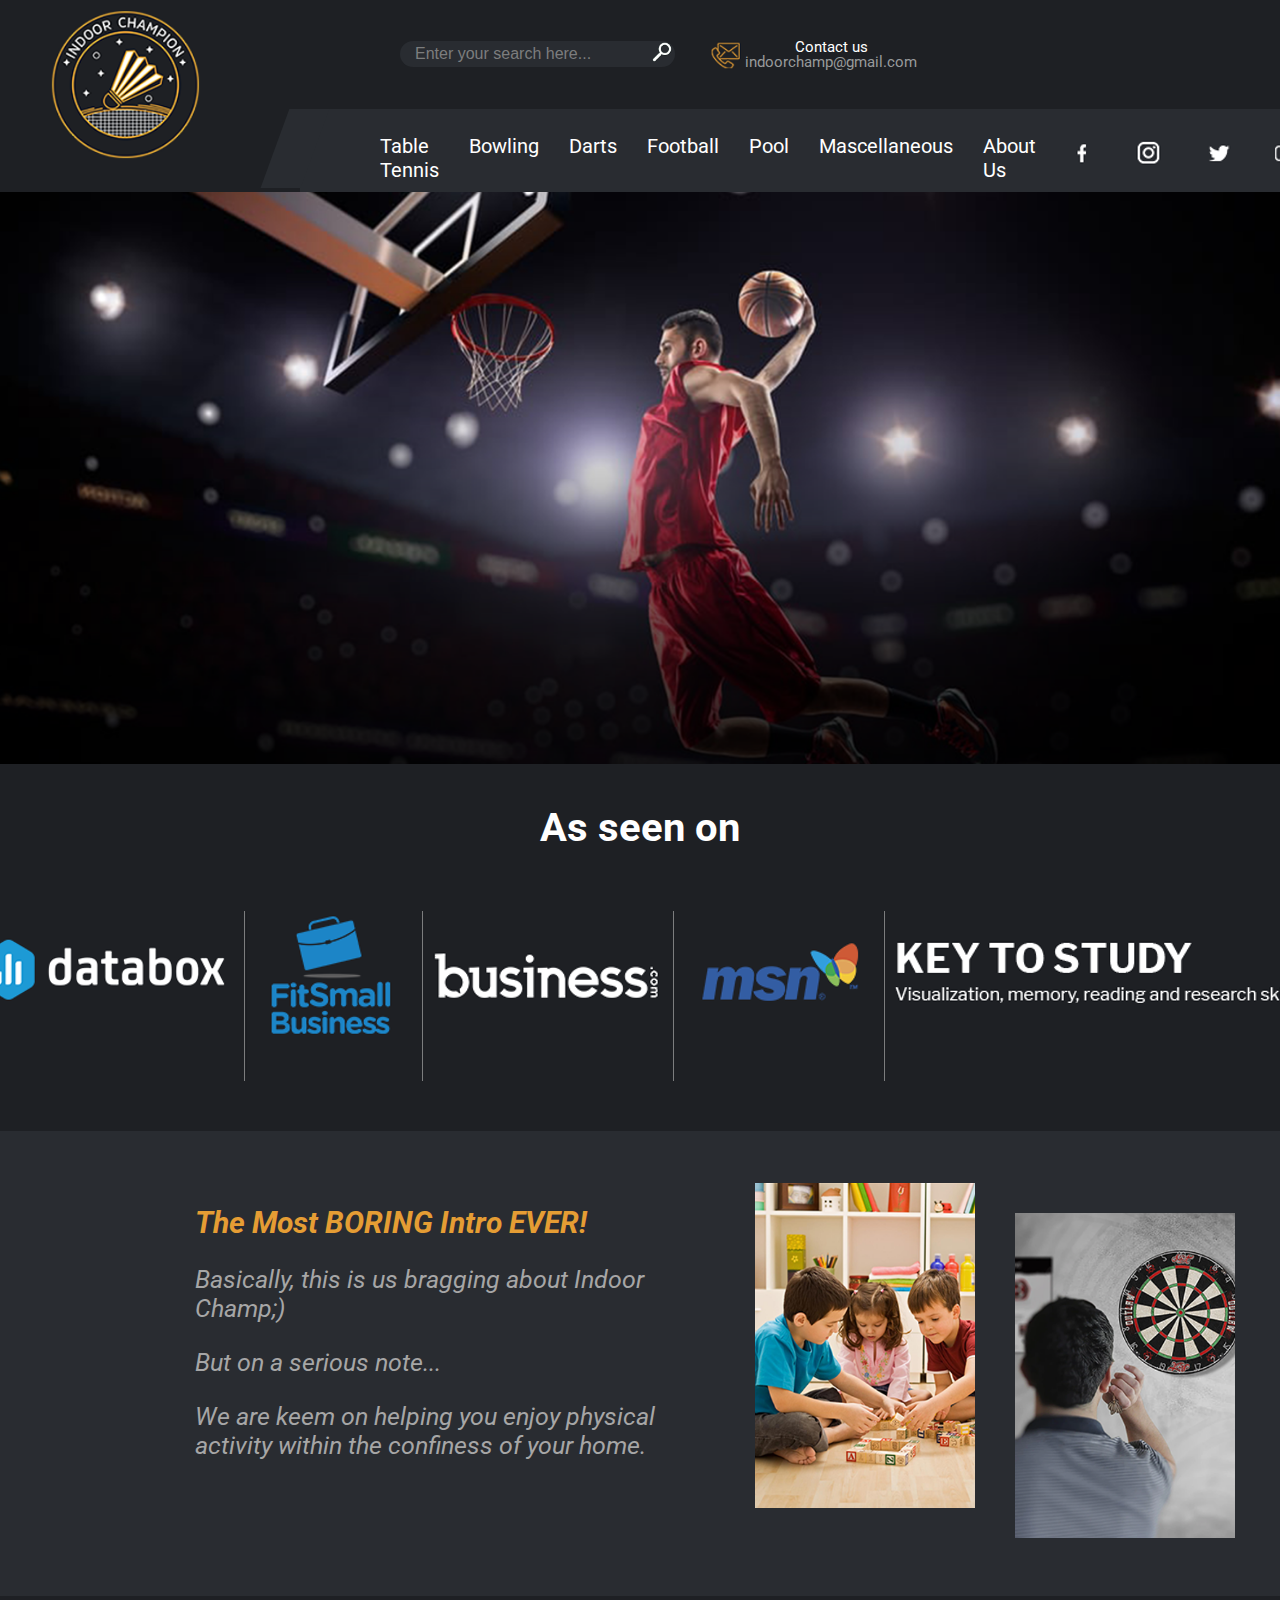
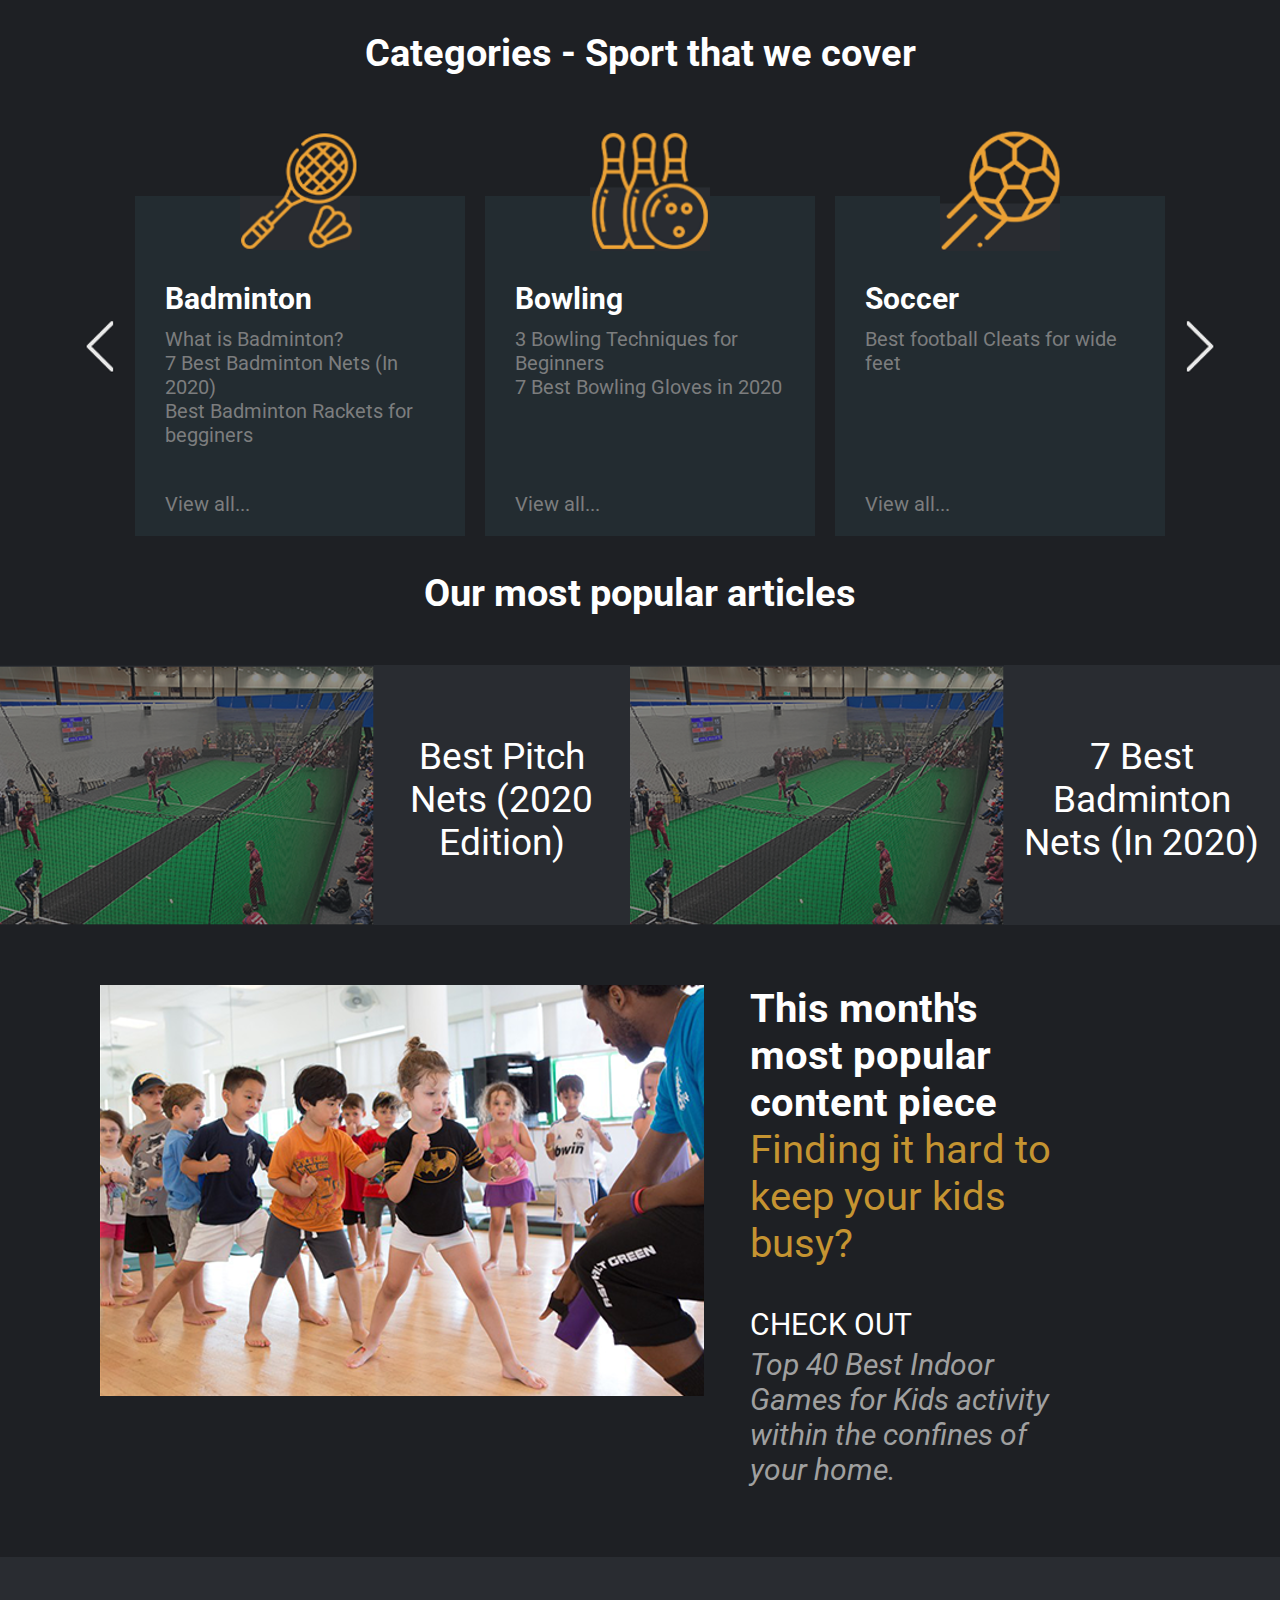
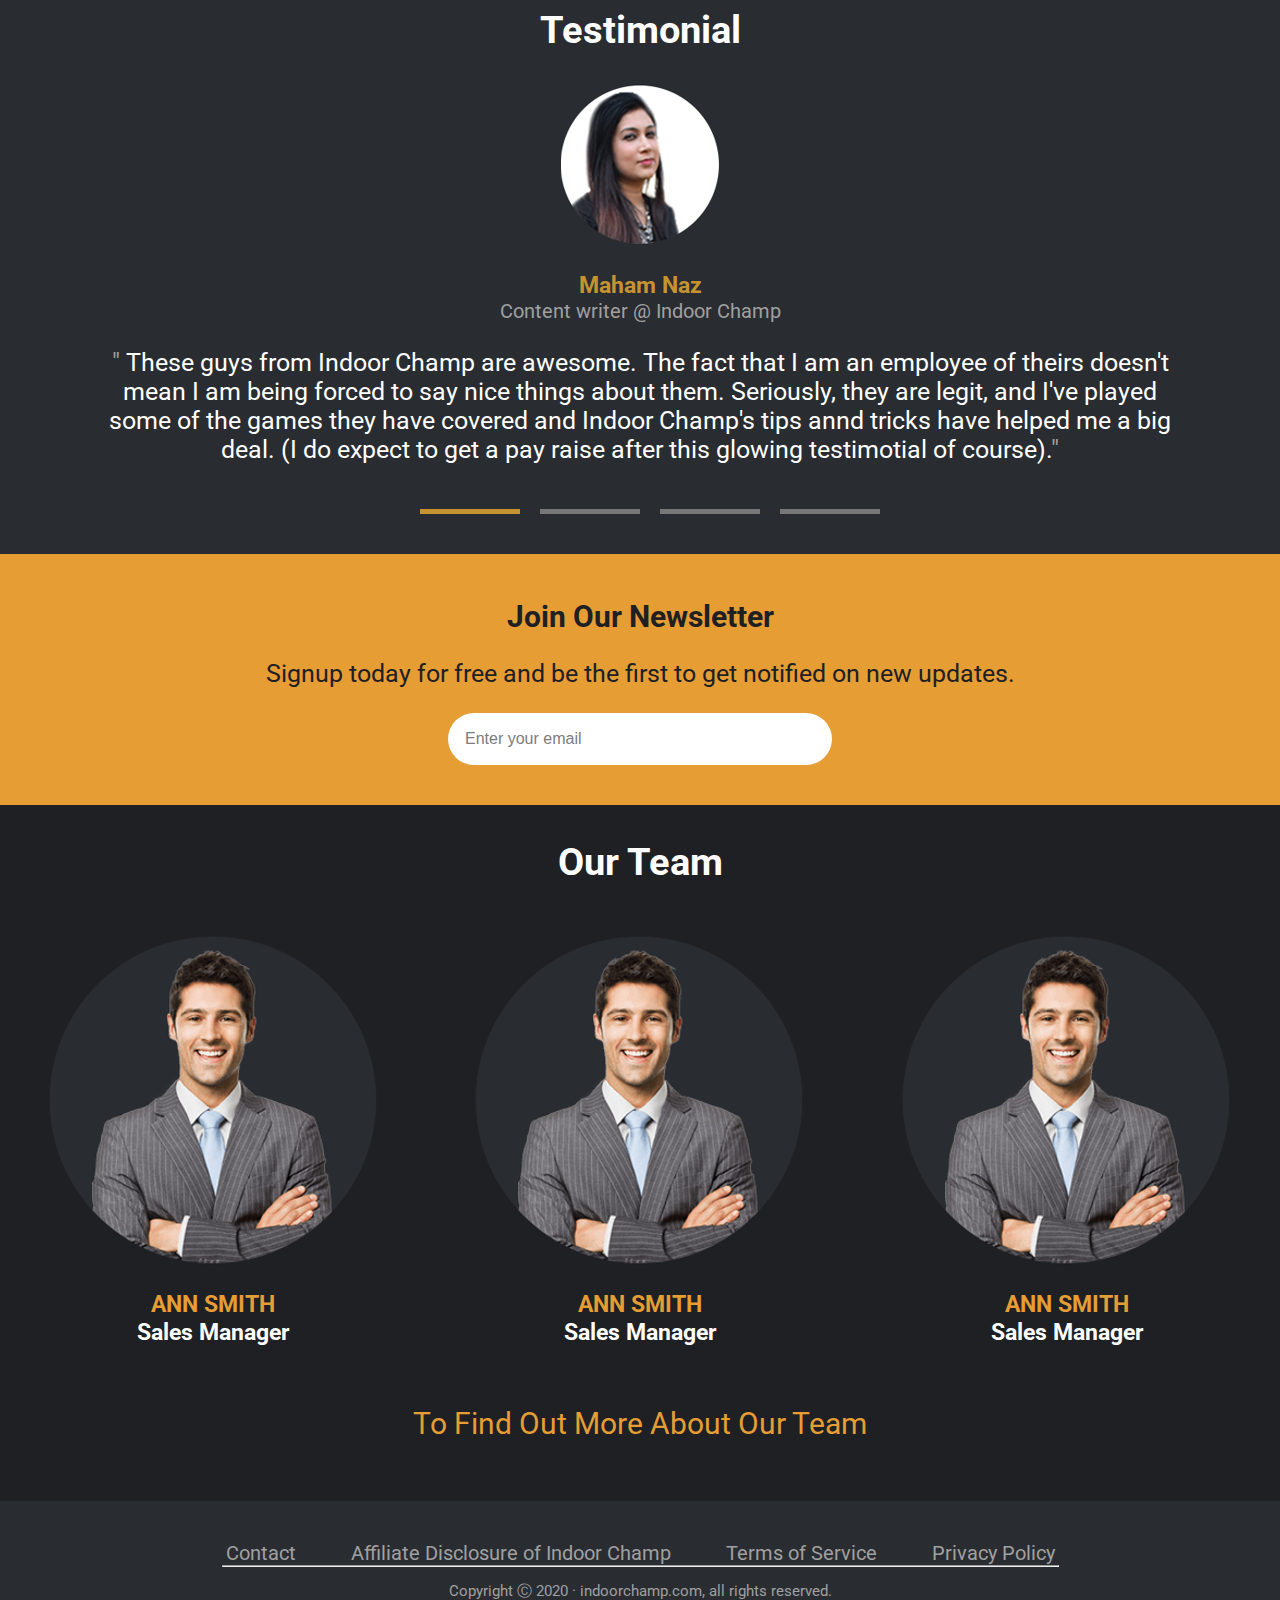
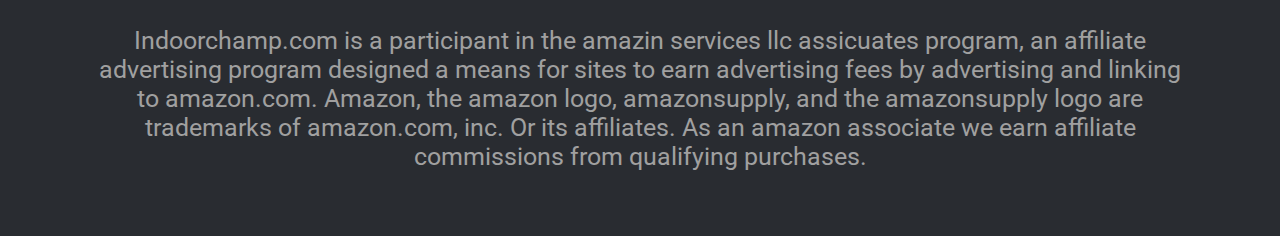
==== commit a127dbb5: "Update7" ====
--- a/index.html
+++ b/index.html
@@ -18,7 +18,7 @@
             <img class="Logo" src="assets/images/IndoorChampion.png" alt="Indoorchamp logo" >
             <div class="d7">
                 <form>
-                    <input type="text" placeholder="Enter your search here..." class="colortext">
+                    <input type="text" name="search" placeholder="Enter your search here..." class="colortext">
                     <div class=search_button> <button type="submit"><img src="assets/images/pngwing.com.png"></button></div>
                 </form>
             </div>
@@ -107,9 +107,9 @@
 <div class="blocks">
     <div class="arrow"><img src="assets/images/arrow-left.png" alt="arrow-left"></div>
     <div class="block-category">
-        <img class =badminton_1 src="assets/images/badminton_1.png" alt="badminton_logo">
-        <div class=block-category1name><h2>Badminton</h2></div>
-        <div class="block-category1text"> 
+        <img class =sport_img src="assets/images/badminton_1.png" alt="badminton_logo">
+        <div class=block-category_name><h2>Badminton</h2></div>
+        <div class="block-category_text"> 
             <ul>
            <li><a href="#">What is Badminton?</a></li>
            <li><a href="#">7 Best Badminton Nets 
@@ -118,13 +118,13 @@
             for begginers</a></li>
            </ul>
        </div>
-       <div class="block-category1link"><a href="#"> View all...</a></div>
+       <div class="block-category_link"><a href="#"> View all...</a></div>
     </div>
 
     <div class="block-category">
-        <img class =bowling_1 src="assets/images/bowling_1.png" alt="bowling_logo">
-        <div class=block-category2name><h2>Bowling</h2></div>
-        <div class="block-category2text"> 
+        <img class =sport_img src="assets/images/bowling_1.png" alt="bowling_logo">
+        <div class=block-category_name><h2>Bowling</h2></div>
+        <div class="block-category_text"> 
             <ul>
             <li><a href="#">3 Bowling Techniques for
             Beginners</a></li>
@@ -132,19 +132,19 @@
             2020</a></li>
             </ul>
         </div>
-       <div class="block-category2link"><a href="#"> View all...</a></div>
+       <div class="block-category_link"><a href="#"> View all...</a></div>
     </div>
 
     <div class="block-category">
-        <img class =soccer_1 src="assets/images/soccer_1.png" alt="soccer_logo">
-        <div class=block-category3name><h2>Soccer</h2></div>
-        <div class="block-category3text"> 
+        <img class =sport_img src="assets/images/soccer_1.png" alt="soccer_logo">
+        <div class=block-category_name><h2>Soccer</h2></div>
+        <div class="block-category_text"> 
         <ul>
         <li><a href="#">Best football Cleats for
         wide feet</a></li>
         </ul>
         </div>
-       <div class="block-category3link"><a href="#"> View all...</a></div>
+       <div class="block-category_link"><a href="#"> View all...</a></div>
     </div>
     <div class="arrow"><img src="assets/images/arrow-right.png" alt="arrow-right"></div>
 </div>
@@ -215,7 +215,7 @@
                 </div>
         </div>
         <div class="horizontal";>
-            <div class="rectangle_active"> </div>
+            <div class="rectangle rectangle_active"> </div>
             <div class="rectangle"> </div>
             <div class="rectangle"> </div>
             <div class="rectangle"> </div>
--- a/assets/css/styles.css
+++ b/assets/css/styles.css
@@ -183,6 +183,7 @@
 .intro {
     background-color: #292c31;
     display: flex;
+    justify-content: center;
 }
 
 .darts1 {
@@ -218,6 +219,7 @@
     width: 30px;
     height: auto;
     margin-top: 125px;
+    margin-left: 20px;
 }
 
 
@@ -229,136 +231,69 @@
 }
 
 .block-category {
-    background: #292c31;
+    background: #232c31;
     width: 300px;
-    height: 250px;
-    padding-top: 30px;
+    min-height: 250px;
+    padding-top: 60px;
     padding-left: 30px;
     padding-bottom: 30px;
     margin-left: 20px;
-}
-
-.block-category1name {
-    color: #fff;
-}
-
-.block-category1text a {
+    position: relative;
+}
+
+.block-category_name {
+    color: #fff;
+}
+
+.block-category_text a {
     color: #7c7d7e;
     transition: .3s linear;
 }
 
-.block-category1text ul {
+.block-category_text ul {
     list-style-type: none;
     padding-left: 0;
     padding-right: 30px;
     margin-top: -13px;
 }
 
-.block-category1text a:hover {
+.block-category_text a:hover {
     opacity: 0.9;
     color: #c59431;
 }
 
 
 
-.block-category1link a {
+.block-category_link a {
     color: #7c7d7e;
     transition: .3s linear;
-}
-
-.block-category1link a:hover {
+    position: absolute;
+    bottom: 20px;
+}
+
+.block-category_link a:hover {
     opacity: 0.9;
     color: #c59431;
 }
 
 
-.block-category2name {
-    color: #fff;
-    margin-top: -5px;
-}
-
-.block-category2text a {
-    color: #7c7d7e;
-    padding-bottom: 25px;
-    transition: .3s linear;
-}
-
-.block-category2text a:hover {
-    opacity: 0.9;
-    color: #c59431;
-}
-
-
-.block-category2text ul {
-    list-style-type: none;
-    padding-left: 0;
-    padding-right: 30px;
-    padding-bottom: 45px;
-    margin-top: -13px;
-}
-
-.block-category2link a {
-    color: #7c7d7e;
-    transition: .3s linear;
-}
-
-.block-category2link a:hover {
-    opacity: 0.9;
-    color: #c59431;
-}
-
-
-.block-category3name {
-    color: #fff;
-    margin-top: 5px;
-}
-
-.block-category3text a {
-    color: #7c7d7e;
-    padding-bottom: 80px;
-    transition: .3s linear;
-}
-
-
-.block-category3text a:hover {
-    opacity: 0.9;
-    color: #c59431;
-}
-
-.block-category3text ul {
-    list-style-type: none;
-    padding-left: 0;
-    padding-right: 30px;
-    padding-bottom: 65px;
-    margin-top: 20px;
-    margin-bottom: 16px;
-}
-
-.block-category3link a {
-    color: #7c7d7e;
-    transition: .3s linear;
-}
-
-.block-category3link a:hover {
-    opacity: 0.9;
-    color: #c59431;
-}
-
-
 .popular__articles {
     width: 300px;
 }
 
 .box {
     background-color: #292c31;
-    font-size: 40px;
+    font-size: 37px;
     color: #fff;
     text-align: center;
     width: auto;
-    height: 189px;
+    min-height: 189px;
     padding-top: 70px;
     padding-bottom: auto;
     transition: opacity 0.2s ease-out;
+    padding-right: 10px;
+    padding-left: 10px;
+
 }
 
 .box:hover {
@@ -367,6 +302,7 @@
 
 .popular__articles__pictures {
     display: flex;
+    height: 260px;
     width: auto;
     margin-bottom: 60px;
 }
@@ -377,6 +313,7 @@
     object-fit: contain;
     transition: opacity 0.2s ease-out;
 }
+
 
 .court:hover {
     opacity: 0.9;
@@ -584,6 +521,8 @@
 .hr {
     color: #a0a0a0;
     margin: auto;
+    text-align: center;
+    width: 835px;
 
 }
 
@@ -640,10 +579,6 @@
     color: #fff;
 }
 
-.hr {
-    width: 835px;
-    margin-left: 340px;
-}
 
 
 .container {
@@ -658,13 +593,6 @@
     display: flex;
 }
 
-/* .search_1 {
-    width: 22%;
-    margin-top: -13px;
-    margin-left: 120px; 
-    /* position: relative;
-    z-index: 2; 
- } */
 
 .search_button button {
     width: 20px;
@@ -672,6 +600,7 @@
     margin-left: 250px;
     background-color: #292c31;
     border-style: none;
+    cursor: pointer;
 
 }
 
@@ -690,30 +619,26 @@
     height: auto;
 }
 
-.badminton_1 {
-    margin-top: -95px;
-    margin-left: 70px;
-}
-
-.bowling_1 {
-    margin-top: -86px;
-    margin-left: 70px;
-}
-
-.soccer_1 {
-    margin-top: -111px;
-    margin-left: 70px;
-}
+.sport_img {
+    position: absolute;
+    top: -65px;
+    left: 50%; 
+    transform: translateX(-50%); 
+    width: 120px;
+    height: 120px;
+    object-fit: contain;
+}
+
 
 .rectangle_active {
-    width: 100px;
-    height: 5px;
-    margin-left: 20px;
-    margin-bottom: 40px;
-    margin-top: 20px;
     background: #c59431;
 }
 
+@media (max-width: 926px) {
+    .rectangle {
+        width: 15%;
+    }
+}
 
 
 @media (max-width: 926px) {
@@ -749,34 +674,32 @@
 @media (max-width: 926px) {
     .popular__articles__pictures {
         display: block;
-        text-align: center;
-
-    }
-}
-
-@media (max-width: 926px) {
-    .court {
-        width: 100%;
+        height: auto;
+    }
+}
+
+@media (max-width: 926px) {
+    .court img{
+        width: 390px;
+        height: auto;
 
     }
 }
 
 @media (max-width: 926px) {
     .box {
-        width: 100%;
-        height: auto;
+        width: auto; 
         padding-top: 0px;
         padding-bottom: 10px;
+        min-height: 0px;
     }
 }
 
 @media (max-width: 926px) {
     .box a {
-        font-size: 20px;
         padding-left: 0px;
         justify-content: center;
 
-
     }
 }
 
@@ -784,57 +707,41 @@
 @media (max-width: 926px) {
     .blocks {
         display: block;
-        margin-top: -130px;
-        margin-bottom: -130px;
         justify-content: center;
+        position: relative;
+        left: 0;
+        top: 0;
     }
 }
 
 @media (max-width: 926px) {
     .block-category {
-        padding-top: 0px;
+        padding-top: 30px;
         padding-bottom: 0px;
-        width: 400px;
-        margin-left: 0px;
-    }
-}
-
-@media (max-width: 926px) {
-    .block-category2text ul {
+        max-width: 100%;
+        margin-left: 33px;
+    }
+}
+
+@media (max-width: 926px) {
+    .block-category_text ul {
         padding-bottom: 23px;
     }
 }
 
-@media (max-width: 926px) {
-    .block-category3text ul {
-        padding-bottom: 0px;
-    }
-}
-
-@media (max-width: 926px) {
-    .arrow img {
-        width: 0px;
-        height: 0px;
-    }
-}
-
-@media (max-width: 926px) {
-    .badminton_1 {
+
+@media (max-width: 926px) {
+    .arrow {
+        display: none;
+    }
+}
+
+@media (max-width: 926px) {
+    .sport_img {
         width: 0;
     }
 }
 
-@media (max-width: 926px) {
-    .bowling_1 {
-        width: 0;
-    }
-}
-
-@media (max-width: 926px) {
-    .soccer_1 {
-        width: 0;
-    }
-}
 
 @media (max-width: 926px) {
     .boring {
@@ -893,7 +800,7 @@
 @media (max-width: 926px) {
     .hr {
         margin-left: auto;
-        width: 400px;
+        width: 375px;
     }
 }
 
@@ -917,6 +824,18 @@
     .manager {
         text-align: center;
         display: block;
+    }
+}
+
+@media (max-width: 926px) {
+    .manager_2 {
+padding-top: 20px;
+    }
+}
+
+@media (max-width: 926px) {
+    .manager_3 {
+padding-top: 20px;
     }
 }
 
@@ -1032,4 +951,10 @@
         .company_3 img {
             width: 360px;
         }
+    }
+
+    @media (max-width: 926px) {
+        .d8 input {
+            width: 300px;
+        }
     }